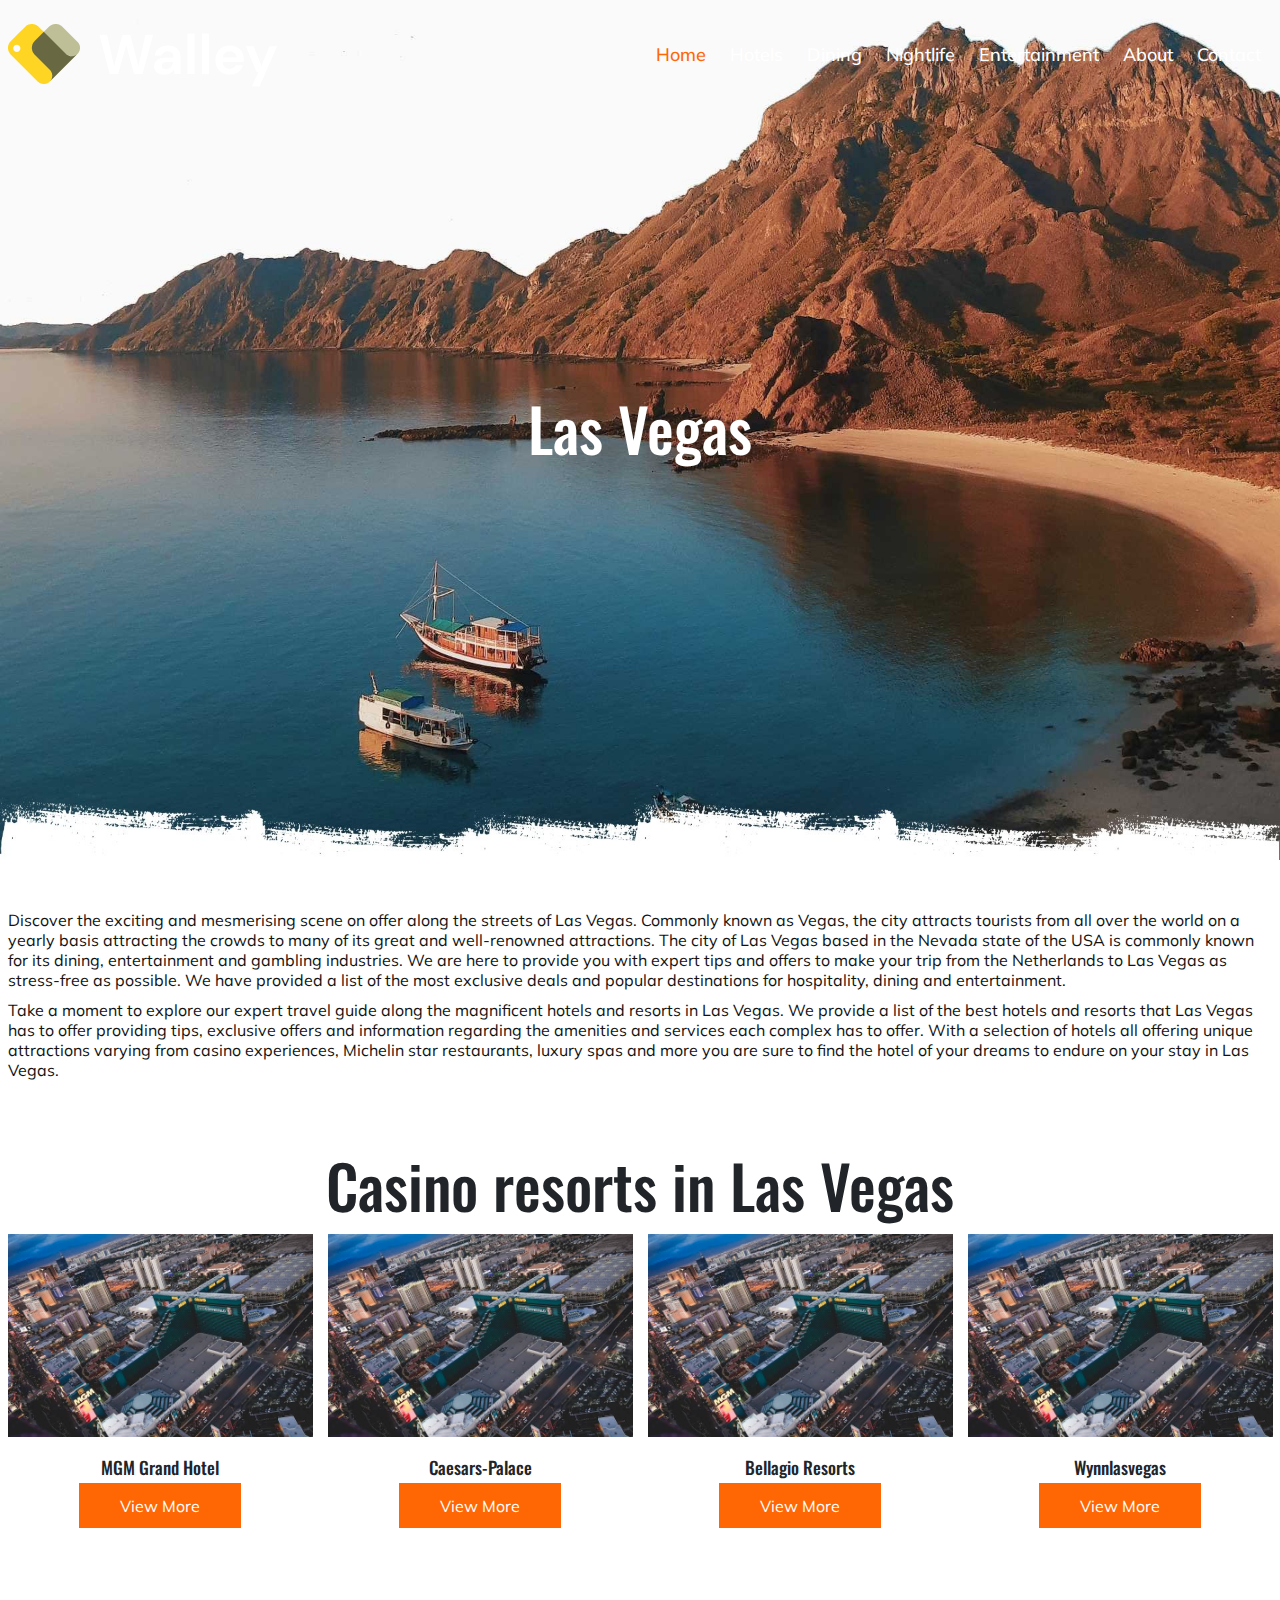
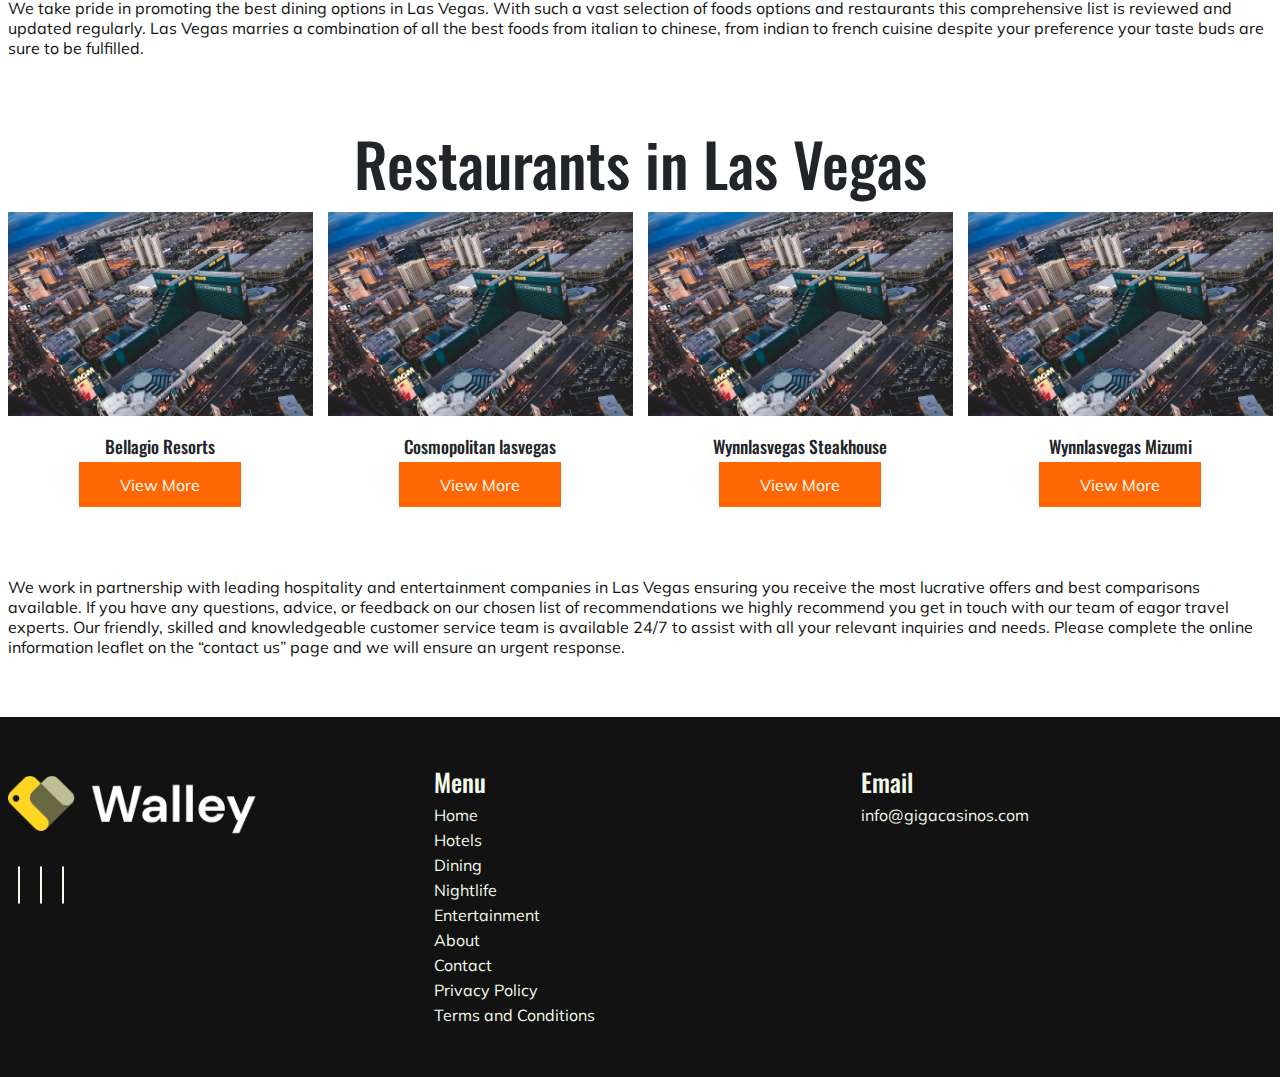
==== index.html @ 2fdbf2a5 "update" ====
<!doctype html>
<html lang="en">

<head>
  <meta charset="utf-8">
  <meta name="viewport" content="width=device-width, initial-scale=1">
  <link rel="stylesheet" href="https://cdnjs.cloudflare.com/ajax/libs/font-awesome/6.4.0/css/all.min.css"
    integrity="sha512-iecdLmaskl7CVkqkXNQ/ZH/XLlvWZOJyj7Yy7tcenmpD1ypASozpmT/E0iPtmFIB46ZmdtAc9eNBvH0H/ZpiBw=="
    crossorigin="anonymous" referrerpolicy="no-referrer" />
  <link
    href="https://fonts.googleapis.com/css2?family=Mulish:ital,wght@0,200..1000;1,200..1000&family=Oswald:wght@200..700&display=swap"
    rel="stylesheet">
  <link rel="stylesheet" href="css/bootstrap.css">
  <link rel="stylesheet" href="css/style.css">
  <link rel="stylesheet" href="css/responsive.css">
  <link rel="icon" href="images/favicon.png" type="image/x-icon">
  <title>Home</title>
</head>

<body>
  <!-- site-header start -->
  <header class="site-header">
    <div class="container">
      <div class="site-logo">
        <a href="index.html"><img src="images/header-logo.png" alt="site-logo"></a>
      </div>

      <nav class="site-nav">
        <ul>
          <li><a href="index.html" class=" menu active">Home</a></li>
          <li><a href="hotels.html">Hotels
            </a></li>
          <li><a href="dining.html">Dining </a></li>
          <li><a href="nightlife.html">Nightlife </a></li>
          <li><a href="entertainment.html">Entertainment </a></li>
          <li><a href="about.html">About</a></li>
          <li><a href="contact.html">Contact</a></li>
          <li class="closed-menu">
            <a href="#">×</a>
          </li>
        </ul>
      </nav>

      <div class="menu-toggle">
        <div class="bar-1"></div>
        <div class="bar-2"></div>
        <div class="bar-3"></div>
      </div>


    </div>
  </header>
  <!-- site header end -->

  <!-- site banner start -->
  <div class="homebanner banner">
    <div class="container">
      <div class="row">
        <div class="col-12">
          <div class="bannertitle">
            <h1>Las Vegas</h1>
          </div>
        </div>
      </div>
    </div>
  </div>
  <!-- site banner end -->

  <!-- site toptext start -->
  <div class="toptext">
    <div class="container">
      <div class="row">
        <div class="col-12">
          <div class="toptext-content">
            <p>Discover the exciting and mesmerising scene on offer along the streets of Las Vegas. Commonly known as
              Vegas, the city attracts tourists from all over the world on a yearly basis attracting the crowds to many
              of its great and well-renowned attractions. The city of Las Vegas based in the Nevada state of the USA is
              commonly known for its dining, entertainment and gambling industries. We are here to provide you with
              expert tips and offers to make your trip from the Netherlands to Las Vegas as stress-free as possible. We
              have provided a list of the most exclusive deals and popular destinations for hospitality, dining and
              entertainment. </p>
            <p>Take a moment to explore our expert travel guide along the magnificent hotels and resorts in Las Vegas.
              We provide a list of the best hotels and resorts that Las Vegas has to offer providing tips, exclusive
              offers and information regarding the amenities and services each complex has to offer. With a selection of
              hotels all offering unique attractions varying from casino experiences, Michelin star restaurants, luxury
              spas and more you are sure to find the hotel of your dreams to endure on your stay in Las Vegas.
            </p>
          </div>
        </div>
      </div>
    </div>
  </div>
  <!-- site toptext done -->

  <!-- site homecard start -->
  <div class="homecard">
    <div class="container">
      <h2 class="title text-center">Casino resorts in Las Vegas</h2>
      <div class="row">
        <div class="col-lg-3 col-md-6 col-sm-12">
          <div class="homecard-main">
            <div class="homecard-picture">
              <img src="images/homecard1.jpg" alt="homecard1" class="img-fluid">
            </div>
            <div class="homecard-content">
              <h3>MGM Grand Hotel</h3>
              <div class="primary-btn">
                <a href="https://mgmgrand.mgmresorts.com/en.html " target="_blank">View More</a>
              </div>
            </div>
          </div>
        </div>
        <div class="col-lg-3 col-md-6 col-sm-12">
          <div class="homecard-main">
            <div class="homecard-picture">
              <img src="images/homecard1.jpg" alt="homecard1" class="img-fluid">
            </div>
            <div class="homecard-content">
              <h3>Caesars-Palace</h3>
              <div class="primary-btn">
                <a href="https://www.caesars.com/caesars-palace " target="_blank">View More</a>
              </div>
            </div>
          </div>
        </div>
        <div class="col-lg-3 col-md-6 col-sm-12">
          <div class="homecard-main">
            <div class="homecard-picture">
              <img src="images/homecard1.jpg" alt="homecard1" class="img-fluid">
            </div>
            <div class="homecard-content">
              <h3>Bellagio Resorts</h3>
              <div class="primary-btn">
                <a href="https://bellagio.mgmresorts.com/en.html " target="_blank">View More</a>
              </div>
            </div>
          </div>
        </div>
        <div class="col-lg-3 col-md-6 col-sm-12">
          <div class="homecard-main">
            <div class="homecard-picture">
              <img src="images/homecard1.jpg" alt="homecard1" class="img-fluid">
            </div>
            <div class="homecard-content">
              <h3>Wynnlasvegas</h3>
              <div class="primary-btn">
                <a href="https://www.wynnlasvegas.com/ " target="_blank">View More</a>
              </div>
            </div>
          </div>
        </div>
      </div>
    </div>
  </div>
  <!-- site homecard done -->

  <!-- site toptext start -->
  <div class="toptext">
    <div class="container">
      <div class="row">
        <div class="col-12">
          <div class="toptext-content">
            <p>We take pride in promoting the best dining options in Las Vegas. With such a vast selection of foods
              options and restaurants this comprehensive list is reviewed and updated regularly. Las Vegas marries a
              combination of all the best foods from italian to chinese, from indian to french cuisine despite your
              preference your taste buds are sure to be fulfilled.
            </p>
          </div>
        </div>
      </div>
    </div>
  </div>
  <!-- site toptext done -->

  <!-- site homecard start -->
  <div class="homecard">
    <div class="container">
      <h2 class="title text-center">Restaurants in Las Vegas</h2>
      <div class="row">
        <div class="col-lg-3 col-md-6 col-sm-12">
          <div class="homecard-main">
            <div class="homecard-picture">
              <img src="images/homecard1.jpg" alt="homecard1" class="img-fluid">
            </div>
            <div class="homecard-content">
              <h3>Bellagio Resorts</h3>
              <div class="primary-btn">
                <a href="https://bellagio.mgmresorts.com/en/restaurants/le-cirque.html 
                " target="_blank">View More</a>
              </div>
            </div>
          </div>
        </div>
        <div class="col-lg-3 col-md-6 col-sm-12">
          <div class="homecard-main">
            <div class="homecard-picture">
              <img src="images/homecard1.jpg" alt="homecard1" class="img-fluid">
            </div>
            <div class="homecard-content">
              <h3>Cosmopolitan lasvegas</h3>
              <div class="primary-btn">
                <a href="https://www.cosmopolitanlasvegas.com/restaurants/e" target="_blank">View More</a>
              </div>
            </div>
          </div>
        </div>
        <div class="col-lg-3 col-md-6 col-sm-12">
          <div class="homecard-main">
            <div class="homecard-picture">
              <img src="images/homecard1.jpg" alt="homecard1" class="img-fluid">
            </div>
            <div class="homecard-content">
              <h3>Wynnlasvegas Steakhouse</h3>
              <div class="primary-btn">
                <a href="https://www.wynnlasvegas.com/dining/fine-dining/sw-steakhouse" target="_blank">View More</a>
              </div>
            </div>
          </div>
        </div>
        <div class="col-lg-3 col-md-6 col-sm-12">
          <div class="homecard-main">
            <div class="homecard-picture">
              <img src="images/homecard1.jpg" alt="homecard1" class="img-fluid">
            </div>
            <div class="homecard-content">
              <h3>Wynnlasvegas Mizumi</h3>
              <div class="primary-btn">
                <a href="https://www.wynnlasvegas.com/dining/fine-dining/mizumi " target="_blank">View More</a>
              </div>
            </div>
          </div>
        </div>
      </div>
    </div>
  </div>
  <!-- site homecard done -->

  <!-- site toptext start -->
  <div class="toptext">
    <div class="container">
      <div class="row">
        <div class="col-12">
          <div class="toptext-content">
            <p>We work in partnership with leading hospitality and entertainment companies in Las Vegas ensuring you
              receive the most lucrative offers and best comparisons available. If you have any questions, advice, or
              feedback on our chosen list of recommendations we highly recommend you get in touch with our team of eagor
              travel experts. Our friendly, skilled and knowledgeable customer service team is available 24/7 to assist
              with all your relevant inquiries and needs. Please complete the online information leaflet on the “contact
              us” page and we will ensure an urgent response.
            </p>
          </div>
        </div>
      </div>
    </div>
  </div>
  <!-- site toptext done -->

  <!-- site footer start -->
  <div class="footer">
    <div class="container">
      <div class="row">
        <div class="col-lg-4 col-md-4 col-sm-12">
          <div class="footer-logo">
            <a href="index.html"><img src="images/header-logo.png" alt="footerlogo" class="img-fluid"></a>
          </div>
          <div class="social-signals">
            <i class="fa-brands fa-facebook-f"></i>
            <i class="fa-brands fa-instagram"></i>
            <i class="fa-brands fa-twitter"></i>
          </div>
        </div>
        <div class="col-lg-4 col-md-4 col-sm-12">
          <div class="footer-links">
            <h3>Menu</h3>
            <ul>
              <li><a href="index.html">Home</a></li>
              <li><a href="hotels.html">Hotels
                </a></li>
              <li><a href="dining.html">Dining </a></li>
              <li><a href="nightlife.html">Nightlife </a></li>
              <li><a href="entertainment.html">Entertainment </a></li>
              <li><a href="about.html">About</a></li>
              <li><a href="contact.html">Contact</a></li>
              <li><a href="privacy-policy.html">Privacy Policy</a></li>
              <li><a href="terms-conditions.html">Terms and Conditions</a></li>
            </ul>
          </div>
        </div>
        <div class="col-lg-4 col-md-4 col-sm-12">
          <div class="footer-adresse">
            <h3>Email</h3>
            <div class="footer-mails">
              <div class="mails-names">
                <a href="mailto:info@gigacasinos.com">info@gigacasinos.com</a>
              </div>
            </div>
          </div>
        </div>
      </div>
    </div>
  </div>
  <!-- site footer end -->

  <script src="js/bootstrap.js"></script>
  <script src="js/jquery.js"></script>
  <script src="js/owl.carousel.js"></script>


  <script>
    $(document).ready(function () {
      $(".menu-toggle").click(function () {
        $("body").addClass("toggle");
      });
    });

    $(document).ready(function () {
      $(".closed-menu").click(function () {
        $("body").removeClass("toggle");
      });
    });
  </script>

  <script>
    $(document).ready(function () {
      $(window).scroll(function () {
        var header = $("header");
        header.toggleClass("sticky", $(window).scrollTop() > 0);
      });
    });
  </script>




</body>

</html>
---- css/style.css ----
/*global start*/
li {
  list-style: none;
}

a,
button {
  font-family: "Mulish", sans-serif;
}

.primary-btn {
  display: inline-block;
  background: #ff6704;
  padding: 9px 40px;
  border: 1px solid #ff6704;
}
.primary-btn a {
  color: #fff;
}
.primary-btn a:hover {
  color: #121212;
}
.primary-btn:hover {
  background: transparent;
}

.banner {
  height: 450px;
  background-position: center;
  background-repeat: no-repeat;
  background-size: cover;
}

.banner::after {
  content: "";
  position: absolute;
  inset: 0;
  background: rgba(0, 0, 0, 0.44);
  z-index: 0;
  height: 450px;
}

.bannertitle {
  z-index: 1;
  position: absolute;
  transform: translate(-50%, -50%);
  left: 50%;
  top: 50%;
}

p {
  font-size: 16px;
  font-weight: 400;
  line-height: normal;
  color: #121212;
  font-family: "Mulish", sans-serif;
}

h1 {
  font-size: 60px;
  font-weight: 500;
  color: #fff;
}

h2 {
  font-size: 60px;
  line-height: normal;
  font-weight: 500;
}

* {
  box-sizing: border-box;
}

body {
  margin: 0;
  padding: 0;
  overflow-x: hidden;
  font-size: 1.6rem;
  font-family: "Oswald", sans-serif;
}

ul {
  margin: 0;
  padding: 0;
  list-style-type: none;
}

img {
  width: 100%;
}

a {
  text-decoration: none;
  color: inherit;
}

a:focus {
  color: inherit;
}

html {
  font-size: 62.5%;
}

.container {
  max-width: 1280px;
  margin: 0 auto;
  width: 100%;
}

/*global end*/
/*header start*/
header.site-header {
  background: transparent;
  font-size: 18px;
  padding: 14px 0;
  font-weight: 700;
  text-transform: capitalize;
  color: #000000;
  position: absolute;
  top: 0;
  left: 0;
  right: 0;
  z-index: 999;
  width: 100%;
  transition: 0.3s;
}

header.site-header.sticky {
  background: #271910;
  animation: 500ms ease-in-out 0s normal none 1 running fadeInDown;
  padding: 10px 0;
  position: fixed;
}

.site-header .site-nav ul li a.active {
  color: #ff6704;
}

.site-logo img {
  width: 100%;
  max-width: 300px;
}

.site-nav a {
  padding: 8px 12px !important;
  display: inline-block;
  font-weight: 500;
  color: #fff;
}
.site-nav a:hover {
  color: #ff6704;
}

.site-header {
  padding: 10px 0;
}

.site-header .container {
  display: flex;
  justify-content: space-between;
  align-items: center;
}

.site-nav ul {
  display: flex;
  align-items: center;
}

.closed-menu {
  display: none;
}

.menu-toggle {
  display: none !important;
}

/*header end*/
/*banner-css-start*/
section.banner {
  position: relative;
  height: 450px;
  background-image: url(../images/homebanner.png);
  background-repeat: no-repeat;
  background-size: cover;
  background-position: center;
  object-fit: cover;
  margin-top: 50px;
}

/*banner-css-end*/
/*footer-css-start*/
.footer {
  background: #121212;
  padding: 50px 0;
}
.footer-logo img {
  max-width: 250px;
}
.footer-links h2 {
  color: #f2fbe9;
}
.footer-links h3 {
  color: #f2fbe9;
  font-size: 25px;
}
.footer-links li a {
  color: #f2fbe9;
}
.footer-links li a:hover {
  color: #f2fbe9;
}
.footer-adresse h2 {
  color: #f2fbe9;
}
.footer-adresse h3 {
  color: #f2fbe9;
  font-size: 25px;
}
.footer-adresse p {
  color: #f2fbe9;
}
.footer-mails a,
.footer-mails i {
  color: #f2fbe9;
}

.social-signals {
  padding: 25px 0;
}
.social-signals i {
  color: #f2fbe9;
  font-size: 24px;
  text-align: center;
  line-height: 40px;
  margin: 0 10px;
  border: 1px solid #f2fbe9;
  border-radius: 30px;
  height: 40px;
  width: 40px;
  transition: 0.3s linear;
}
.social-signals i:hover {
  transform: translateY(-10px);
  color: #f2fbe9;
}

/*footer-css-end*/
/*homebanner-css-start*/
.homebanner.banner {
  background-image: url(../images/homebanner.png);
  height: 860px;
  position: relative;
}
.homebanner.banner::after {
  content: none;
}

.homecard-content {
  text-align: center;
  margin: 20px 0;
}

.toptext-content {
  padding: 50px 0;
}

.toptext {
  position: relative;
}

/*homebanner-css-end*/


/*# sourceMappingURL=style.css.map */
---- css/responsive.css ----
li {
  list-style: none;
}

a,
button {
  font-family: "Mulish", sans-serif;
}

.primary-btn {
  display: inline-block;
  background: #ff6704;
  padding: 9px 40px;
  border: 1px solid #ff6704;
}
.primary-btn a {
  color: #fff;
}
.primary-btn a:hover {
  color: #121212;
}
.primary-btn:hover {
  background: transparent;
}

.banner {
  height: 450px;
  background-position: center;
  background-repeat: no-repeat;
  background-size: cover;
}

.banner::after {
  content: "";
  position: absolute;
  inset: 0;
  background: rgba(0, 0, 0, 0.44);
  z-index: 0;
  height: 450px;
}

.bannertitle {
  z-index: 1;
  position: absolute;
  transform: translate(-50%, -50%);
  left: 50%;
  top: 50%;
}

p {
  font-size: 16px;
  font-weight: 400;
  line-height: normal;
  color: #121212;
  font-family: "Mulish", sans-serif;
}

h1 {
  font-size: 60px;
  font-weight: 500;
  color: #fff;
}

h2 {
  font-size: 60px;
  line-height: normal;
  font-weight: 500;
}

/*media queries start*/
@media screen and (max-width: 1199px) {
  .container {
    padding: 0 20px;
  }
  .site-logo img {
    max-width: 180px;
  }
  .site-nav a {
    display: inline-block;
  }
  .site-nav li {
    font-size: 16px;
  }
}
@media screen and (max-width: 1024px) {
  .site-nav a {
    display: inline-block;
    padding: 8px 9px;
  }
  .site-nav li {
    font-size: 15px;
  }
}
@media screen and (max-width: 991px) {
  /*header start*/
  .site-nav {
    position: fixed;
    top: 0;
    left: 0;
    right: 0;
    bottom: 0;
    width: 300px;
    background: #271910;
    transition: 0.4s cubic-bezier(0, 0, 0.13, 0.61);
    transform: translateX(-100%);
  }
  .site-nav ul {
    display: block;
    padding: 75px 60px 0;
    display: inline-block !important;
  }
  .menu-toggle {
    display: block !important;
    cursor: pointer;
  }
  .closed-menu {
    font-size: 40px;
    color: #fff;
    position: absolute;
    top: -5px;
    right: 15px;
    display: inline-block;
  }
  .closed-menu a:hover {
    color: #fff;
  }
  .closed-menu {
    display: block;
  }
  .toggle .site-nav {
    transform: translateX(0);
  }
  .closed-menu {
    display: block;
  }
  .site-header {
    padding: 20px 0;
    background-color: transparent;
    position: fixed;
    top: 0;
    left: 0;
    right: 0;
    width: 100%;
    z-index: 9999999;
    transition: all 0.5s linear;
  }
  .site-header .container {
    display: flex;
    flex-wrap: wrap;
    justify-content: space-between;
    align-items: center;
  }
  .site-logo img {
    max-width: 20rem;
  }
  .site-nav ul {
    display: flex !important;
    flex-direction: column;
    align-items: baseline;
  }
  .site-nav li a {
    font-size: 17px;
    display: inline-block;
    padding: 0.8rem 2rem;
    text-transform: capitalize;
    color: #fff;
    position: relative;
    white-space: nowrap;
  }
  .site-nav li a:hover::after {
    width: 100%;
    transition: all 0.3s linear;
  }
  .site-nav .closed-menu a {
    font-size: 45px;
  }
  .menu-toggle .bar-1,
  .bar-2,
  .bar-3 {
    width: 2.5rem;
    height: 2px;
    background-color: #fff;
    margin: 0.6rem 0;
    transition: all 0.3s linear;
    display: block;
  }
  ul.dropdown-content {
    position: absolute;
    width: 250px;
    background: transparent;
    top: 100%;
    left: 0;
    background: #fff;
    display: none;
  }
  .dropdown:hover .dropdown-content {
    display: block;
  }
  .bar-2 {
    width: 30px;
  }
  .bd-header-top__meta span {
    display: block;
    color: #fff;
    font-size: 16px;
    line-height: 32px;
    font-weight: 400;
  }
  .bd-header-top__meta a {
    display: block;
    color: #fff;
    font-size: 16px;
    line-height: 32px;
    font-weight: 600;
    opacity: 0.7;
  }
  nav.site-nav {
    max-width: unset;
    margin: unset;
  }
}
@media screen and (max-width: 575px) {
  .site-nav {
    width: 100%;
  }
}


/*# sourceMappingURL=responsive.css.map */
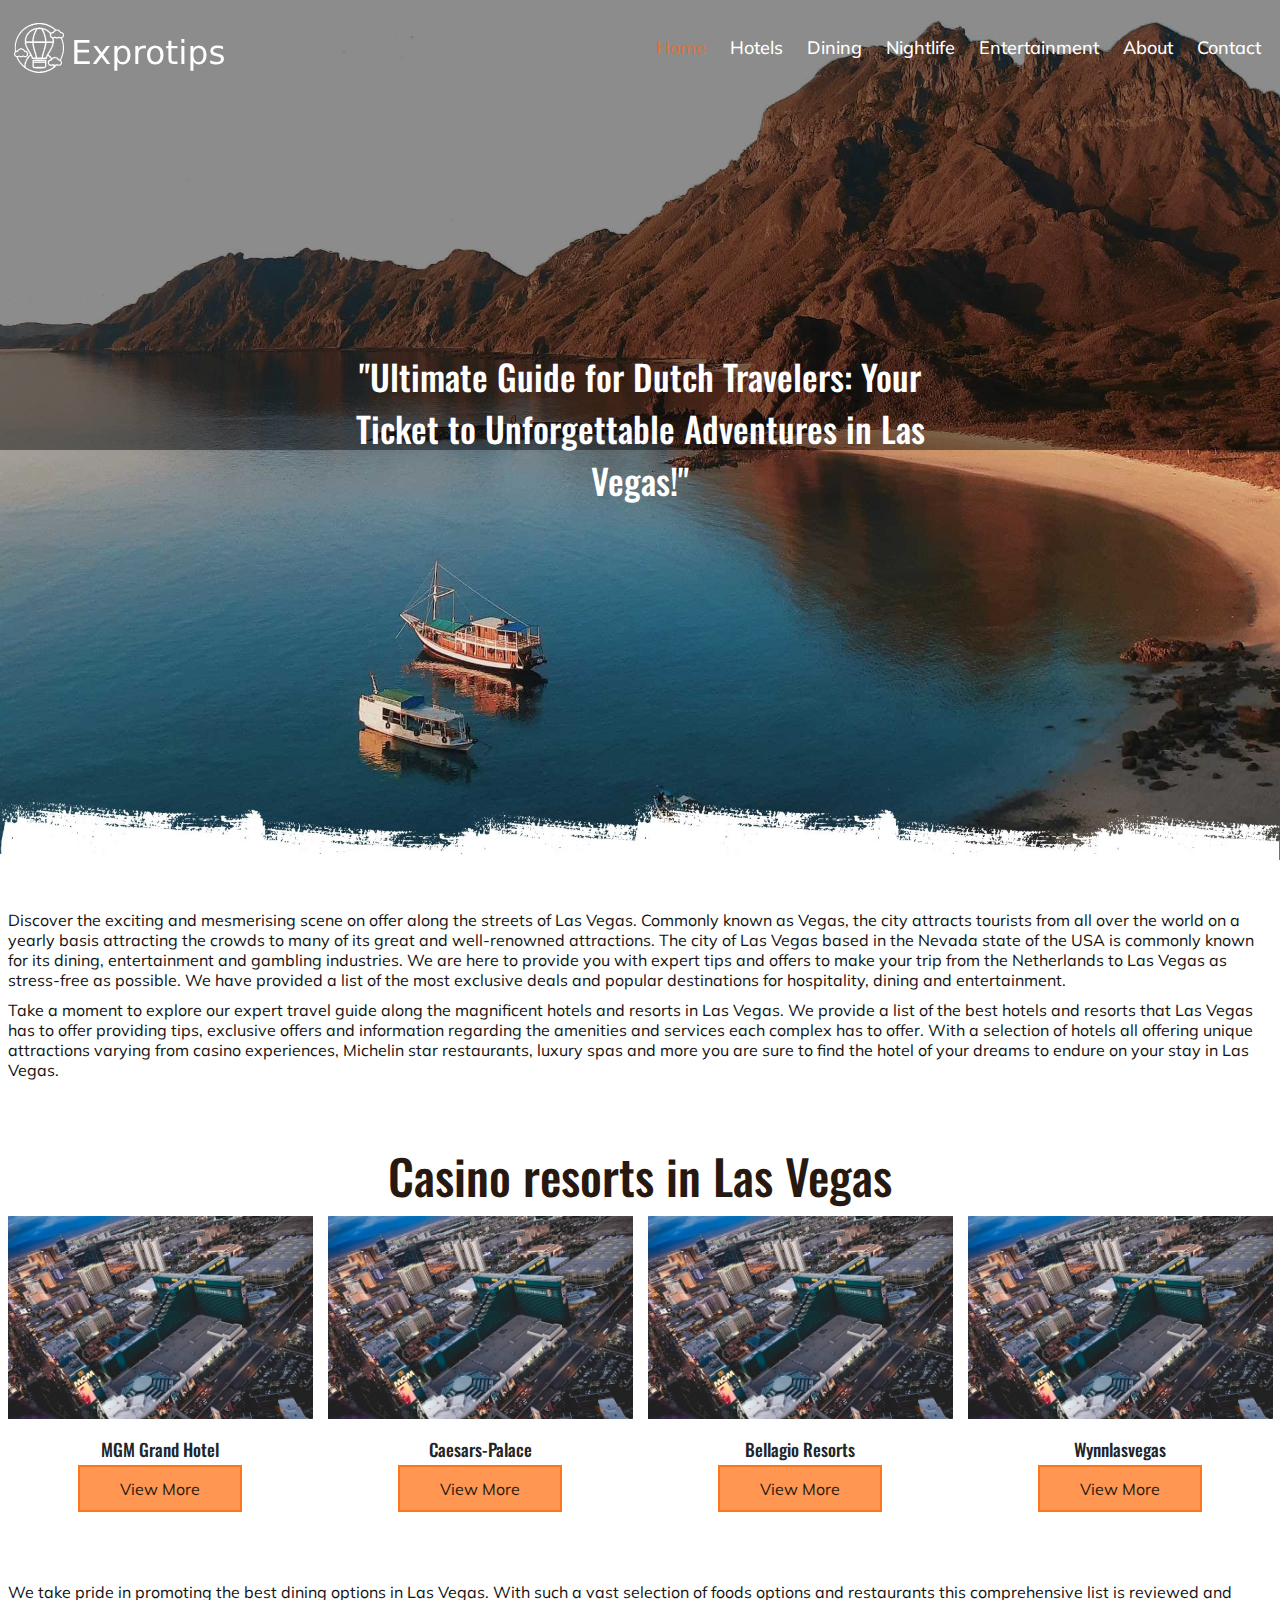
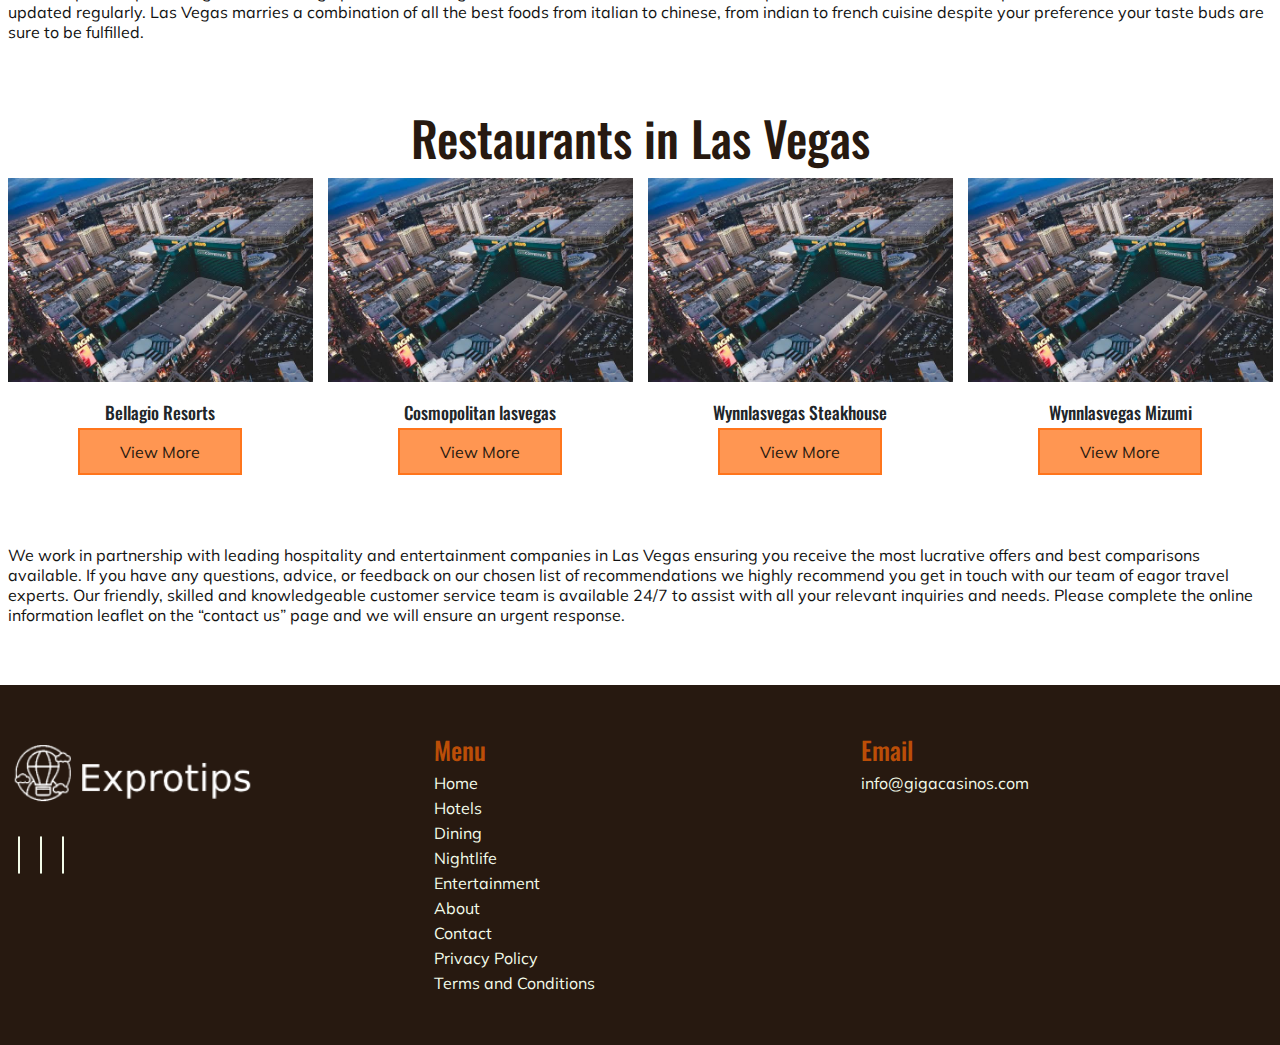
==== commit dd892f27: "update" ====
--- a/index.html
+++ b/index.html
@@ -22,7 +22,8 @@
   <header class="site-header">
     <div class="container">
       <div class="site-logo">
-        <a href="index.html"><img src="images/header-logo.png" alt="site-logo"></a>
+        <a href="index.html"><img src="images/header-logo.png" alt="site-logo" class="mainlogo"></a>
+        <!-- <a href="index.html"><img src="images/stickylogo-header.png" alt="site-logo" class="stickylogo"></a> -->
       </div>
 
       <nav class="site-nav">
@@ -58,7 +59,8 @@
       <div class="row">
         <div class="col-12">
           <div class="bannertitle">
-            <h1>Las Vegas</h1>
+            <h1>
+              "Ultimate Guide for Dutch Travelers: Your Ticket to Unforgettable Adventures in Las Vegas!"</h1>
           </div>
         </div>
       </div>
--- a/css/style.css
+++ b/css/style.css
@@ -10,18 +10,16 @@
 
 .primary-btn {
   display: inline-block;
-  background: #ff6704;
+  background: rgba(255, 103, 4, 0.6901960784);
   padding: 9px 40px;
-  border: 1px solid #ff6704;
+  border: 2px solid rgba(255, 103, 4, 0.6901960784);
 }
 .primary-btn a {
-  color: #fff;
-}
-.primary-btn a:hover {
-  color: #121212;
+  color: #271910;
 }
 .primary-btn:hover {
   background: transparent;
+  color: #271910;
 }
 
 .banner {
@@ -57,15 +55,25 @@
 }
 
 h1 {
-  font-size: 60px;
+  font-size: 35px;
+  line-height: normal;
   font-weight: 500;
   color: #fff;
+  text-align: center;
 }
 
 h2 {
-  font-size: 60px;
+  font-size: 48px;
   line-height: normal;
   font-weight: 500;
+  color: #271910;
+}
+
+h4 {
+  font-size: 28px;
+  line-height: normal;
+  font-weight: 500;
+  color: #271910;
 }
 
 * {
@@ -135,7 +143,7 @@
 }
 
 .site-header .site-nav ul li a.active {
-  color: #ff6704;
+  color: rgba(255, 103, 4, 0.6901960784);
 }
 
 .site-logo img {
@@ -150,7 +158,7 @@
   color: #fff;
 }
 .site-nav a:hover {
-  color: #ff6704;
+  color: rgba(255, 103, 4, 0.6901960784);
 }
 
 .site-header {
@@ -192,30 +200,30 @@
 /*banner-css-end*/
 /*footer-css-start*/
 .footer {
-  background: #121212;
+  background: #271910;
   padding: 50px 0;
 }
 .footer-logo img {
   max-width: 250px;
 }
 .footer-links h2 {
-  color: #f2fbe9;
+  color: rgba(255, 103, 4, 0.6901960784);
 }
 .footer-links h3 {
-  color: #f2fbe9;
+  color: rgba(255, 103, 4, 0.6901960784);
   font-size: 25px;
 }
 .footer-links li a {
   color: #f2fbe9;
 }
 .footer-links li a:hover {
-  color: #f2fbe9;
+  color: rgba(255, 103, 4, 0.6901960784);
 }
 .footer-adresse h2 {
-  color: #f2fbe9;
+  color: rgba(255, 103, 4, 0.6901960784);
 }
 .footer-adresse h3 {
-  color: #f2fbe9;
+  color: rgba(255, 103, 4, 0.6901960784);
   font-size: 25px;
 }
 .footer-adresse p {
@@ -228,6 +236,7 @@
 
 .social-signals {
   padding: 25px 0;
+  cursor: pointer;
 }
 .social-signals i {
   color: #f2fbe9;
@@ -243,19 +252,74 @@
 }
 .social-signals i:hover {
   transform: translateY(-10px);
-  color: #f2fbe9;
+  color: rgba(255, 103, 4, 0.6901960784);
 }
 
 /*footer-css-end*/
+/*privacy-policy start*/
+.privacy__section.banner {
+  background-image: url(../images/privacybanner.jpg);
+  text-align: center;
+  position: relative;
+  background-position: top;
+}
+
+.privacy-policy {
+  padding: 40px 0;
+}
+.privacy-policy .content-wrap h4 {
+  color: rgba(255, 103, 4, 0.6901960784);
+  margin-bottom: 0;
+  font-weight: 400;
+}
+.privacy-policy .content-wrap p {
+  color: #271910;
+  font-size: 15px;
+}
+.privacy-policy .content-wrap li {
+  font-size: 15px;
+  font-weight: 400;
+  line-height: normal;
+  color: #271910;
+}
+
+/*privacy-policy end*/
+/*terms-conditon start*/
+.terms__section.banner {
+  background-image: url(../images/termsbanner.jpg);
+  text-align: center;
+  position: relative;
+  background-position: top;
+}
+
+.terms {
+  padding: 40px 0;
+}
+.terms .content-wrap h4 {
+  color: rgba(255, 103, 4, 0.6901960784);
+  margin-bottom: 0;
+  font-weight: 400;
+}
+.terms .content-wrap p {
+  color: #271910;
+  font-size: 15px;
+}
+.terms .content-wrap li {
+  font-size: 15px;
+  font-weight: 400;
+  line-height: normal;
+  color: #271910;
+}
+
+/*terms-conditon-end/
+
+
 /*homebanner-css-start*/
 .homebanner.banner {
   background-image: url(../images/homebanner.png);
   height: 860px;
   position: relative;
 }
-.homebanner.banner::after {
-  content: none;
-}
 
 .homecard-content {
   text-align: center;
--- a/css/responsive.css
+++ b/css/responsive.css
@@ -9,18 +9,16 @@
 
 .primary-btn {
   display: inline-block;
-  background: #ff6704;
+  background: rgba(255, 103, 4, 0.6901960784);
   padding: 9px 40px;
-  border: 1px solid #ff6704;
+  border: 2px solid rgba(255, 103, 4, 0.6901960784);
 }
 .primary-btn a {
-  color: #fff;
-}
-.primary-btn a:hover {
-  color: #121212;
+  color: #271910;
 }
 .primary-btn:hover {
   background: transparent;
+  color: #271910;
 }
 
 .banner {
@@ -56,15 +54,25 @@
 }
 
 h1 {
-  font-size: 60px;
+  font-size: 35px;
+  line-height: normal;
   font-weight: 500;
   color: #fff;
+  text-align: center;
 }
 
 h2 {
-  font-size: 60px;
+  font-size: 48px;
   line-height: normal;
   font-weight: 500;
+  color: #271910;
+}
+
+h4 {
+  font-size: 28px;
+  line-height: normal;
+  font-weight: 500;
+  color: #271910;
 }
 
 /*media queries start*/
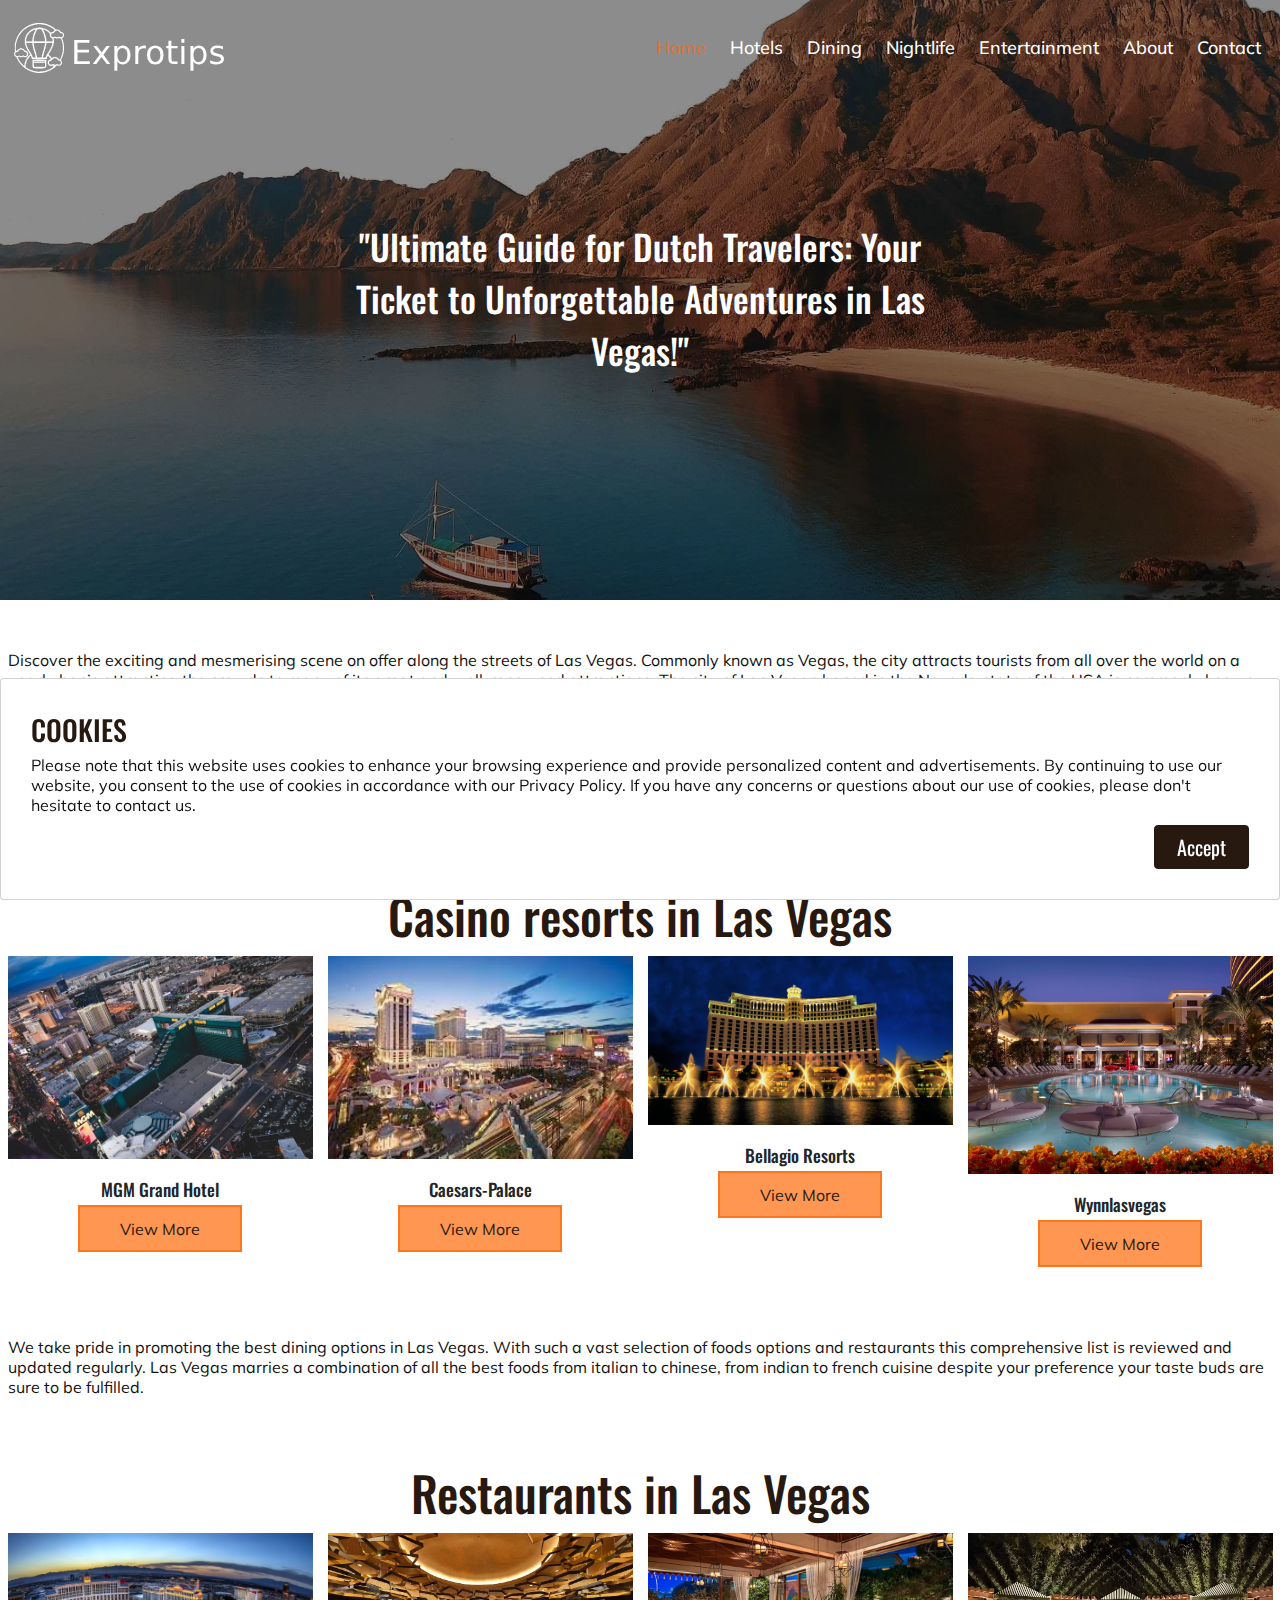
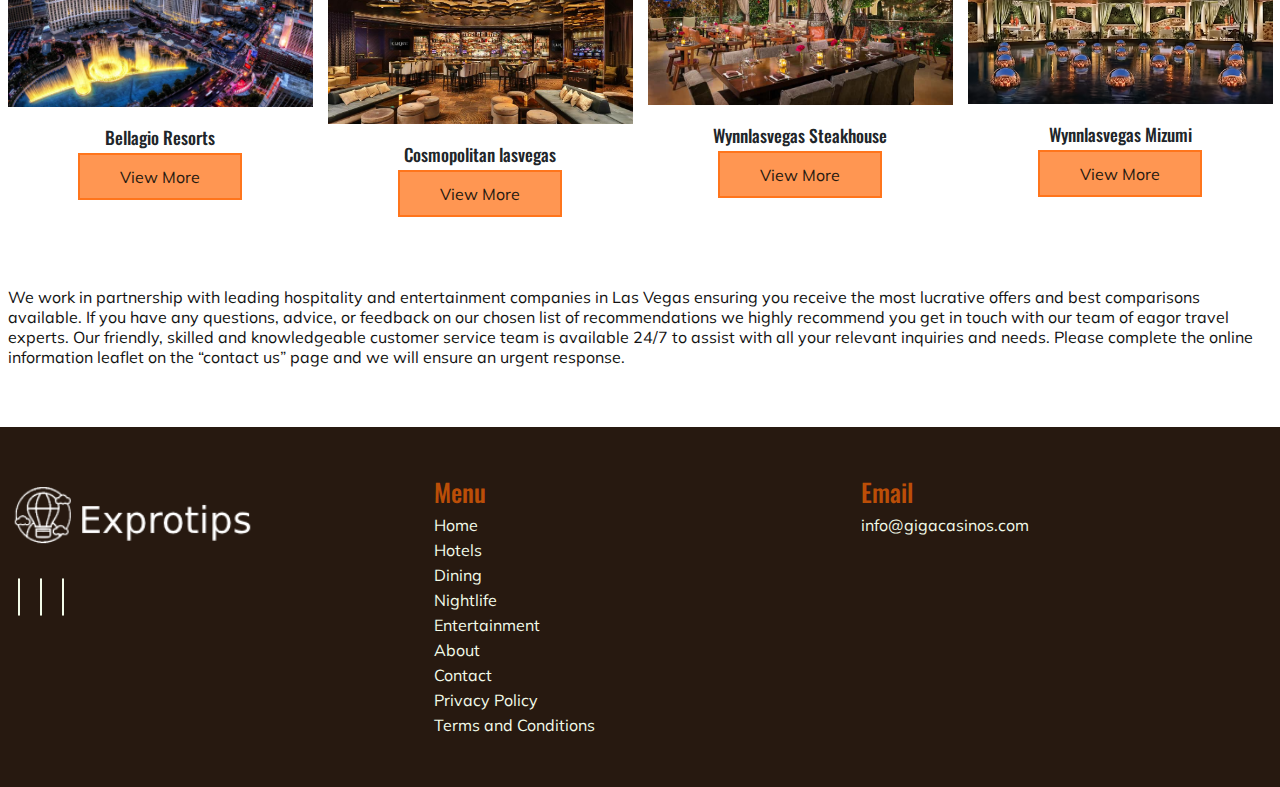
==== commit 51a430cf: "update" ====
--- a/index.html
+++ b/index.html
@@ -115,7 +115,7 @@
         <div class="col-lg-3 col-md-6 col-sm-12">
           <div class="homecard-main">
             <div class="homecard-picture">
-              <img src="images/homecard1.jpg" alt="homecard1" class="img-fluid">
+              <img src="images/homecard2.jpg" alt="homecard2" class="img-fluid">
             </div>
             <div class="homecard-content">
               <h3>Caesars-Palace</h3>
@@ -128,7 +128,7 @@
         <div class="col-lg-3 col-md-6 col-sm-12">
           <div class="homecard-main">
             <div class="homecard-picture">
-              <img src="images/homecard1.jpg" alt="homecard1" class="img-fluid">
+              <img src="images/homecard3.tif" alt="homecard3" class="img-fluid">
             </div>
             <div class="homecard-content">
               <h3>Bellagio Resorts</h3>
@@ -141,7 +141,7 @@
         <div class="col-lg-3 col-md-6 col-sm-12">
           <div class="homecard-main">
             <div class="homecard-picture">
-              <img src="images/homecard1.jpg" alt="homecard1" class="img-fluid">
+              <img src="images/homecard4.jpg" alt="homecard4" class="img-fluid">
             </div>
             <div class="homecard-content">
               <h3>Wynnlasvegas</h3>
@@ -182,7 +182,7 @@
         <div class="col-lg-3 col-md-6 col-sm-12">
           <div class="homecard-main">
             <div class="homecard-picture">
-              <img src="images/homecard1.jpg" alt="homecard1" class="img-fluid">
+              <img src="images/homecard5.webp" alt="homecard5" class="img-fluid">
             </div>
             <div class="homecard-content">
               <h3>Bellagio Resorts</h3>
@@ -196,7 +196,7 @@
         <div class="col-lg-3 col-md-6 col-sm-12">
           <div class="homecard-main">
             <div class="homecard-picture">
-              <img src="images/homecard1.jpg" alt="homecard1" class="img-fluid">
+              <img src="images/homecard6.jpg" alt="homecard6" class="img-fluid">
             </div>
             <div class="homecard-content">
               <h3>Cosmopolitan lasvegas</h3>
@@ -209,7 +209,7 @@
         <div class="col-lg-3 col-md-6 col-sm-12">
           <div class="homecard-main">
             <div class="homecard-picture">
-              <img src="images/homecard1.jpg" alt="homecard1" class="img-fluid">
+              <img src="images/homecard7.jpg" alt="homecard7" class="img-fluid">
             </div>
             <div class="homecard-content">
               <h3>Wynnlasvegas Steakhouse</h3>
@@ -222,7 +222,7 @@
         <div class="col-lg-3 col-md-6 col-sm-12">
           <div class="homecard-main">
             <div class="homecard-picture">
-              <img src="images/homecard1.jpg" alt="homecard1" class="img-fluid">
+              <img src="images/homecard8.avif" alt="homecard8" class="img-fluid">
             </div>
             <div class="homecard-content">
               <h3>Wynnlasvegas Mizumi</h3>
@@ -303,6 +303,23 @@
   </div>
   <!-- site footer end -->
 
+  <!--cookies start -->
+  <div class="card cookie-alert">
+    <div class="card-body p-5">
+      <h4>COOKIES</h4>
+      <p>Please note that this website uses cookies to enhance your browsing experience and provide personalized content
+        and advertisements. By continuing to use our website, you consent to the use of cookies in accordance with our
+        Privacy Policy. If you have
+        any concerns or questions about our use of cookies, please don't hesitate to contact us.
+      </p>
+      <div class="btn-toolbar justify-content-end">
+
+        <a href="#" class="btn btn-primary accept-cookies">Accept</a>
+      </div>
+    </div>
+  </div>
+  <!--cookies end -->
+
   <script src="js/bootstrap.js"></script>
   <script src="js/jquery.js"></script>
   <script src="js/owl.carousel.js"></script>
@@ -331,6 +348,49 @@
     });
   </script>
 
+  <script>
+    (function () {
+      "use strict";
+
+      var cookieAlert = document.querySelector(".cookie-alert");
+      var acceptCookies = document.querySelector(".accept-cookies");
+
+      cookieAlert.offsetHeight; // Force browser to trigger reflow (https://stackoverflow.com/a/39451131)
+
+      if (!getCookie("acceptCookies")) {
+        cookieAlert.classList.add("show");
+      }
+
+      acceptCookies.addEventListener("click", function () {
+        setCookie("acceptCookies", true, 60);
+        cookieAlert.classList.remove("show");
+      });
+    })();
+
+    // Cookie functions stolen from w3schools
+    function setCookie(cname, cvalue, exdays) {
+      var d = new Date();
+      d.setTime(d.getTime() + (exdays * 24 * 60 * 60 * 1000));
+      var expires = "expires=" + d.toUTCString();
+      document.cookie = cname + "=" + cvalue + ";" + expires + ";path=/";
+    }
+
+    function getCookie(cname) {
+      var name = cname + "=";
+      var decodedCookie = decodeURIComponent(document.cookie);
+      var ca = decodedCookie.split(';');
+      for (var i = 0; i < ca.length; i++) {
+        var c = ca[i];
+        while (c.charAt(0) === ' ') {
+          c = c.substring(1);
+        }
+        if (c.indexOf(name) === 0) {
+          return c.substring(name.length, c.length);
+        }
+      }
+      return "";
+    }
+  </script>
 
 
 
--- a/css/style.css
+++ b/css/style.css
@@ -45,6 +45,11 @@
   left: 50%;
   top: 50%;
 }
+@media screen and (max-width: 1024px) {
+  .bannertitle {
+    width: 100%;
+  }
+}
 
 p {
   font-size: 16px;
@@ -60,6 +65,11 @@
   font-weight: 500;
   color: #fff;
   text-align: center;
+}
+@media screen and (max-width: 1024px) {
+  h1 {
+    font-size: 24px;
+  }
 }
 
 h2 {
@@ -281,6 +291,7 @@
   font-weight: 400;
   line-height: normal;
   color: #271910;
+  font-family: "Mulish";
 }
 
 /*privacy-policy end*/
@@ -309,16 +320,110 @@
   font-weight: 400;
   line-height: normal;
   color: #271910;
+  font-family: "Mulish";
 }
 
 /*terms-conditon-end/
 
-
+/*contact-css-start*/
+.contactbanner.banner {
+  background-image: url(../images/contactbanner.avif);
+}
+
+.form-main .about_us_content {
+  margin: 0 0 30px 0;
+}
+.form-main .about_us_content h2 {
+  margin: 30px 0 !important;
+}
+
+.form-main .form-group {
+  margin-bottom: 2rem;
+}
+
+.form-main .input-control {
+  display: block;
+  width: 100%;
+  height: 4rem;
+  border: 1px solid #121212;
+  padding: 2rem 2rem;
+  background: transparent;
+  color: #271910;
+}
+
+.form-main .input-control:focus-visible {
+  outline: none;
+}
+
+.form-main textarea.input-control {
+  resize: none;
+  height: auto;
+}
+
+.form-main .form-group .submit-btn {
+  background: #271910;
+  border: 1px solid #271910;
+  transition: all 0.2s linear;
+  display: inline-block;
+  padding: 0.8rem 4rem;
+  color: #fff;
+  text-transform: capitalize;
+}
+.form-main .form-group .submit-btn:hover {
+  background-color: transparent;
+  color: #271910;
+}
+
+.form-main .form-group label {
+  display: inline-block;
+  padding-bottom: 5px;
+  color: #121212;
+  transition: all 0.2s linear;
+  text-transform: capitalize;
+  font-size: 18px;
+}
+
+/*contact-css-end*/
+/*cookie start*/
+.cookie-alert {
+  position: fixed;
+  bottom: 0;
+  right: 0;
+  width: 100%;
+  margin: 0 !important;
+  z-index: 999;
+  opacity: 0;
+  transform: translateY(100%);
+  transition: all 500ms ease-out;
+  left: 0;
+}
+
+.cookie-alert.show {
+  opacity: 1;
+  transform: translateY(0%);
+  transition-delay: 1000ms;
+}
+
+a.btn.btn-primary.accept-cookies {
+  background: #271910;
+  padding: 6px 22px;
+  font-size: 20px;
+  border: 1px solid #271910;
+}
+a.btn.btn-primary.accept-cookies:hover {
+  background: transparent;
+  color: #271910;
+}
+
+/*cookie end*/
 /*homebanner-css-start*/
 .homebanner.banner {
   background-image: url(../images/homebanner.png);
-  height: 860px;
-  position: relative;
+  height: 600px;
+  position: relative;
+}
+.homebanner.banner::after {
+  height: 600px;
 }
 
 .homecard-content {
@@ -335,6 +440,72 @@
 }
 
 /*homebanner-css-end*/
+/*About-css-start*/
+.aboutbanner.banner {
+  background-image: url(../images/aboutbanner.jpg);
+  position: relative;
+}
+
+.item {
+  background: rgba(255, 103, 4, 0.6901960784);
+  padding: 40px 20px;
+  transition: 0.5s;
+  position: relative;
+  aspect-ratio: 1/0.5;
+  z-index: 1;
+  margin-bottom: 30px;
+  line-height: 1;
+  text-align: center;
+  height: auto;
+  width: 100%;
+}
+.item img {
+  max-width: 64px;
+  transition: 0.3s;
+}
+.item h5 {
+  font-size: 24px;
+  color: #271910;
+  margin: 10px 0;
+}
+.item p {
+  margin: 0 auto;
+  color: #271910;
+  max-width: 65%;
+}
+
+.item span {
+  font-size: 45px;
+  color: rgba(255, 103, 4, 0.6901960784);
+  line-height: 1;
+  margin-bottom: 10px;
+  display: inline-block;
+  -webkit-transition: 0.5s;
+  transition: 0.5s;
+}
+
+.item:hover span {
+  color: #271910;
+}
+
+.item .shape {
+  position: absolute;
+  opacity: 0.03;
+  z-index: -1;
+  bottom: 15px;
+  left: 120px;
+}
+
+.item .shape span {
+  font-size: 140px;
+  color: #271910;
+}
+
+.item:hover img {
+  transform: rotateY(180deg);
+}
+
+/*About-css-end*/
 
 
 /*# sourceMappingURL=style.css.map */
--- a/css/responsive.css
+++ b/css/responsive.css
@@ -44,6 +44,11 @@
   left: 50%;
   top: 50%;
 }
+@media screen and (max-width: 1024px) {
+  .bannertitle {
+    width: 100%;
+  }
+}
 
 p {
   font-size: 16px;
@@ -59,6 +64,11 @@
   font-weight: 500;
   color: #fff;
   text-align: center;
+}
+@media screen and (max-width: 1024px) {
+  h1 {
+    font-size: 24px;
+  }
 }
 
 h2 {
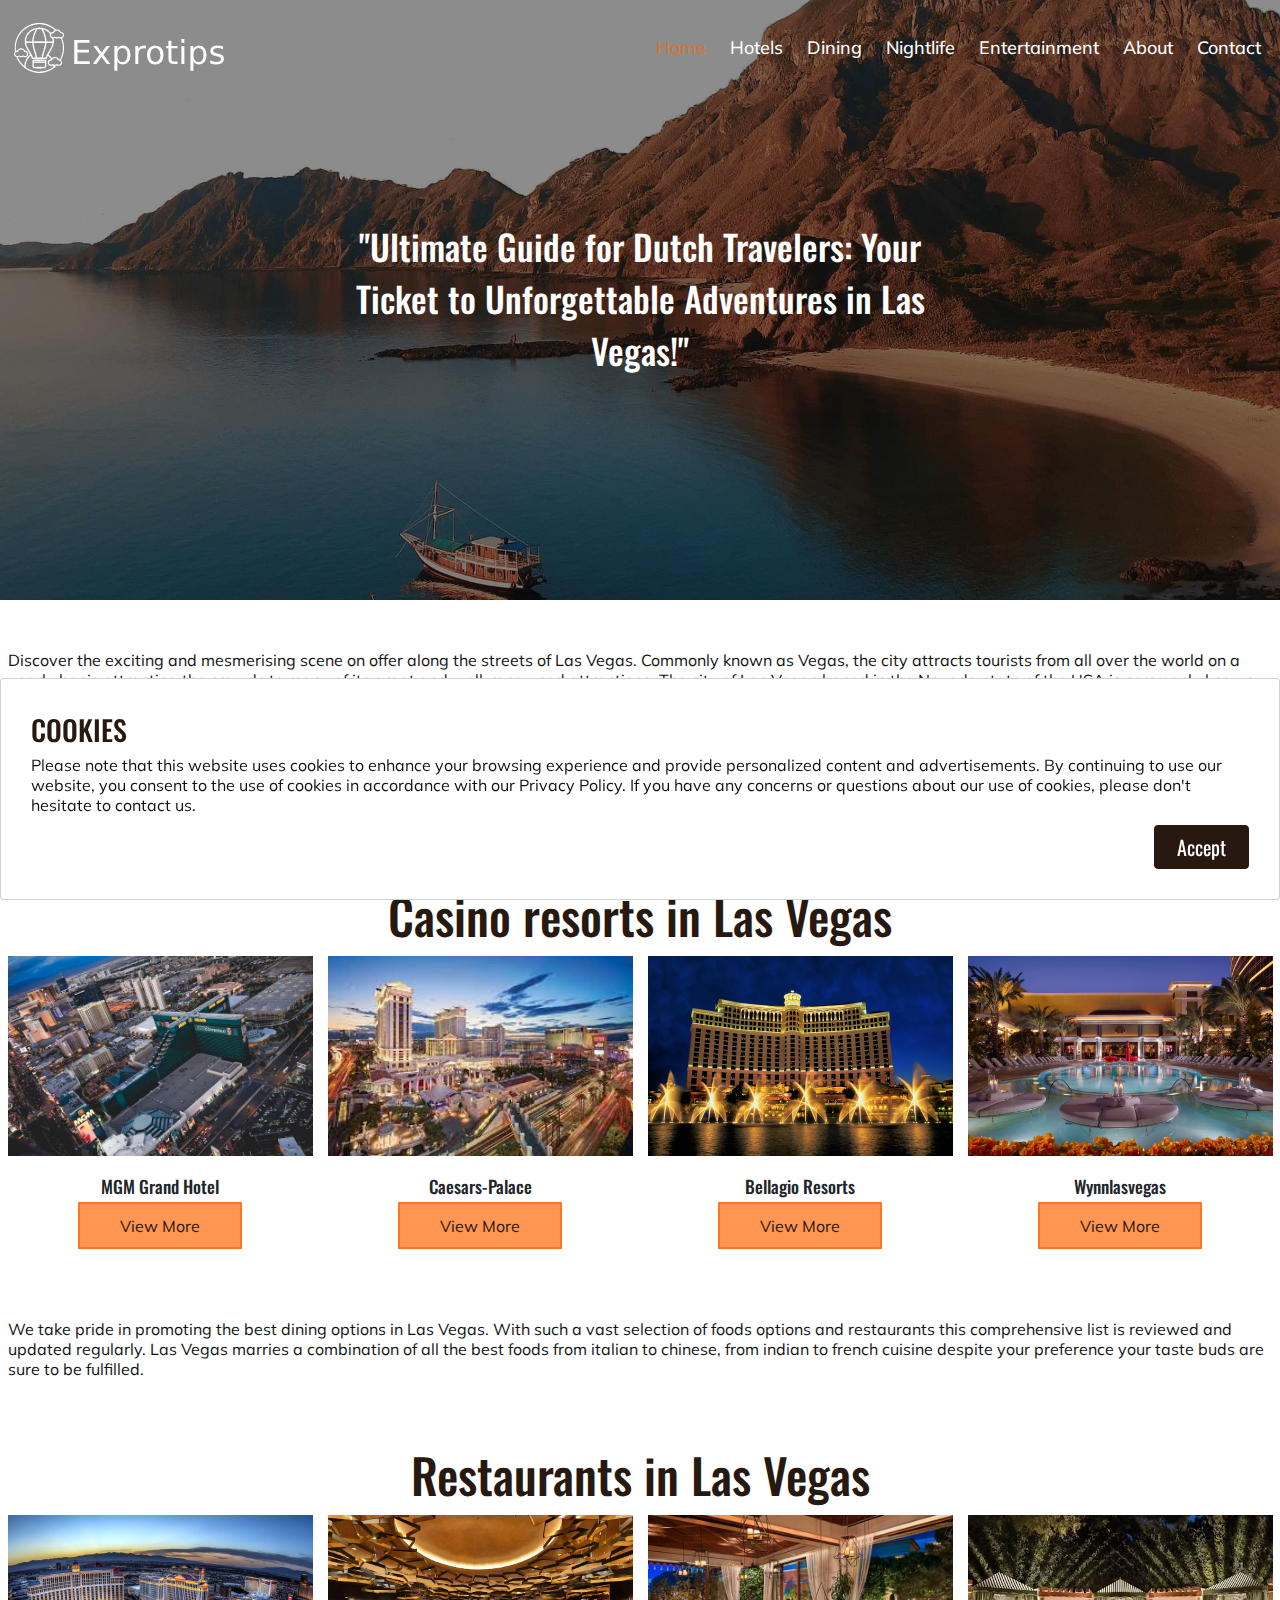
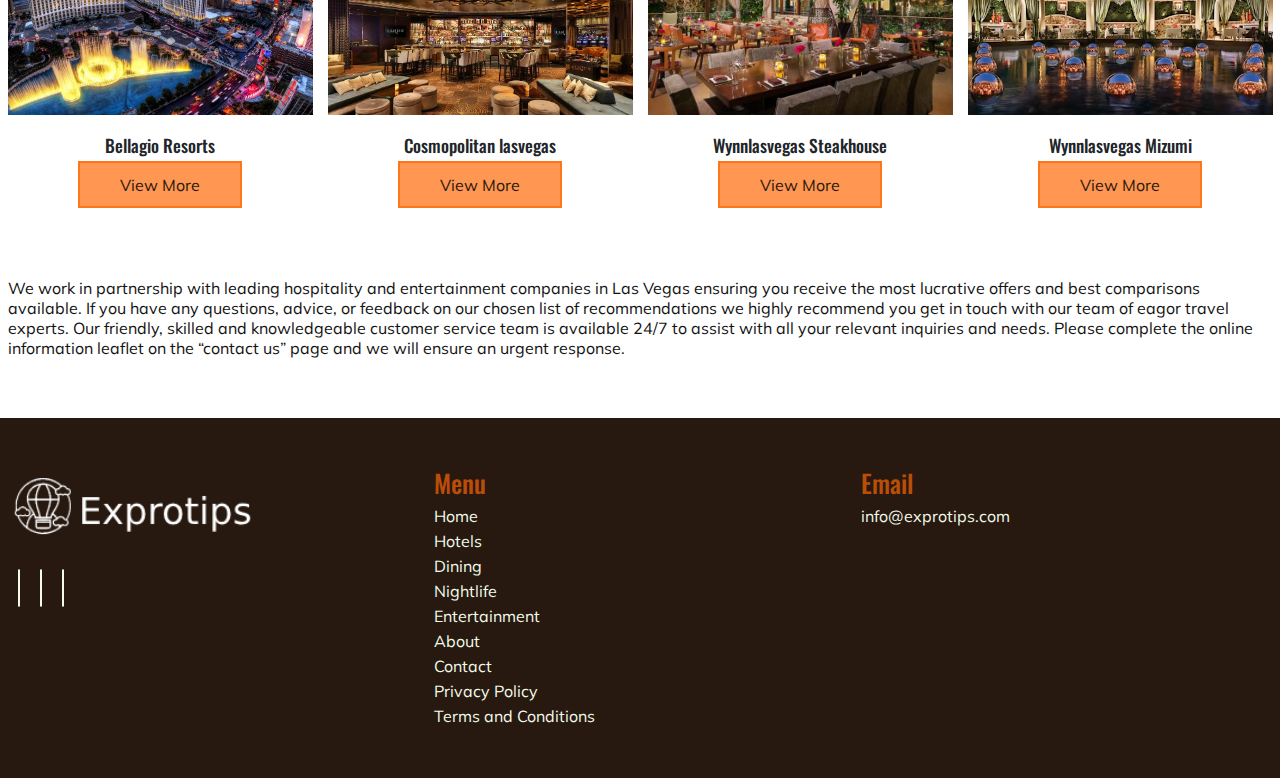
==== commit 7333a4c0: "update" ====
--- a/index.html
+++ b/index.html
@@ -293,7 +293,7 @@
             <h3>Email</h3>
             <div class="footer-mails">
               <div class="mails-names">
-                <a href="mailto:info@gigacasinos.com">info@gigacasinos.com</a>
+                <a href="mailto:info@exprotips.com ">info@exprotips.com </a>
               </div>
             </div>
           </div>
--- a/css/style.css
+++ b/css/style.css
@@ -439,6 +439,11 @@
   position: relative;
 }
 
+.homecard-picture img {
+  height: 200px;
+  object-fit: cover;
+}
+
 /*homebanner-css-end*/
 /*About-css-start*/
 .aboutbanner.banner {
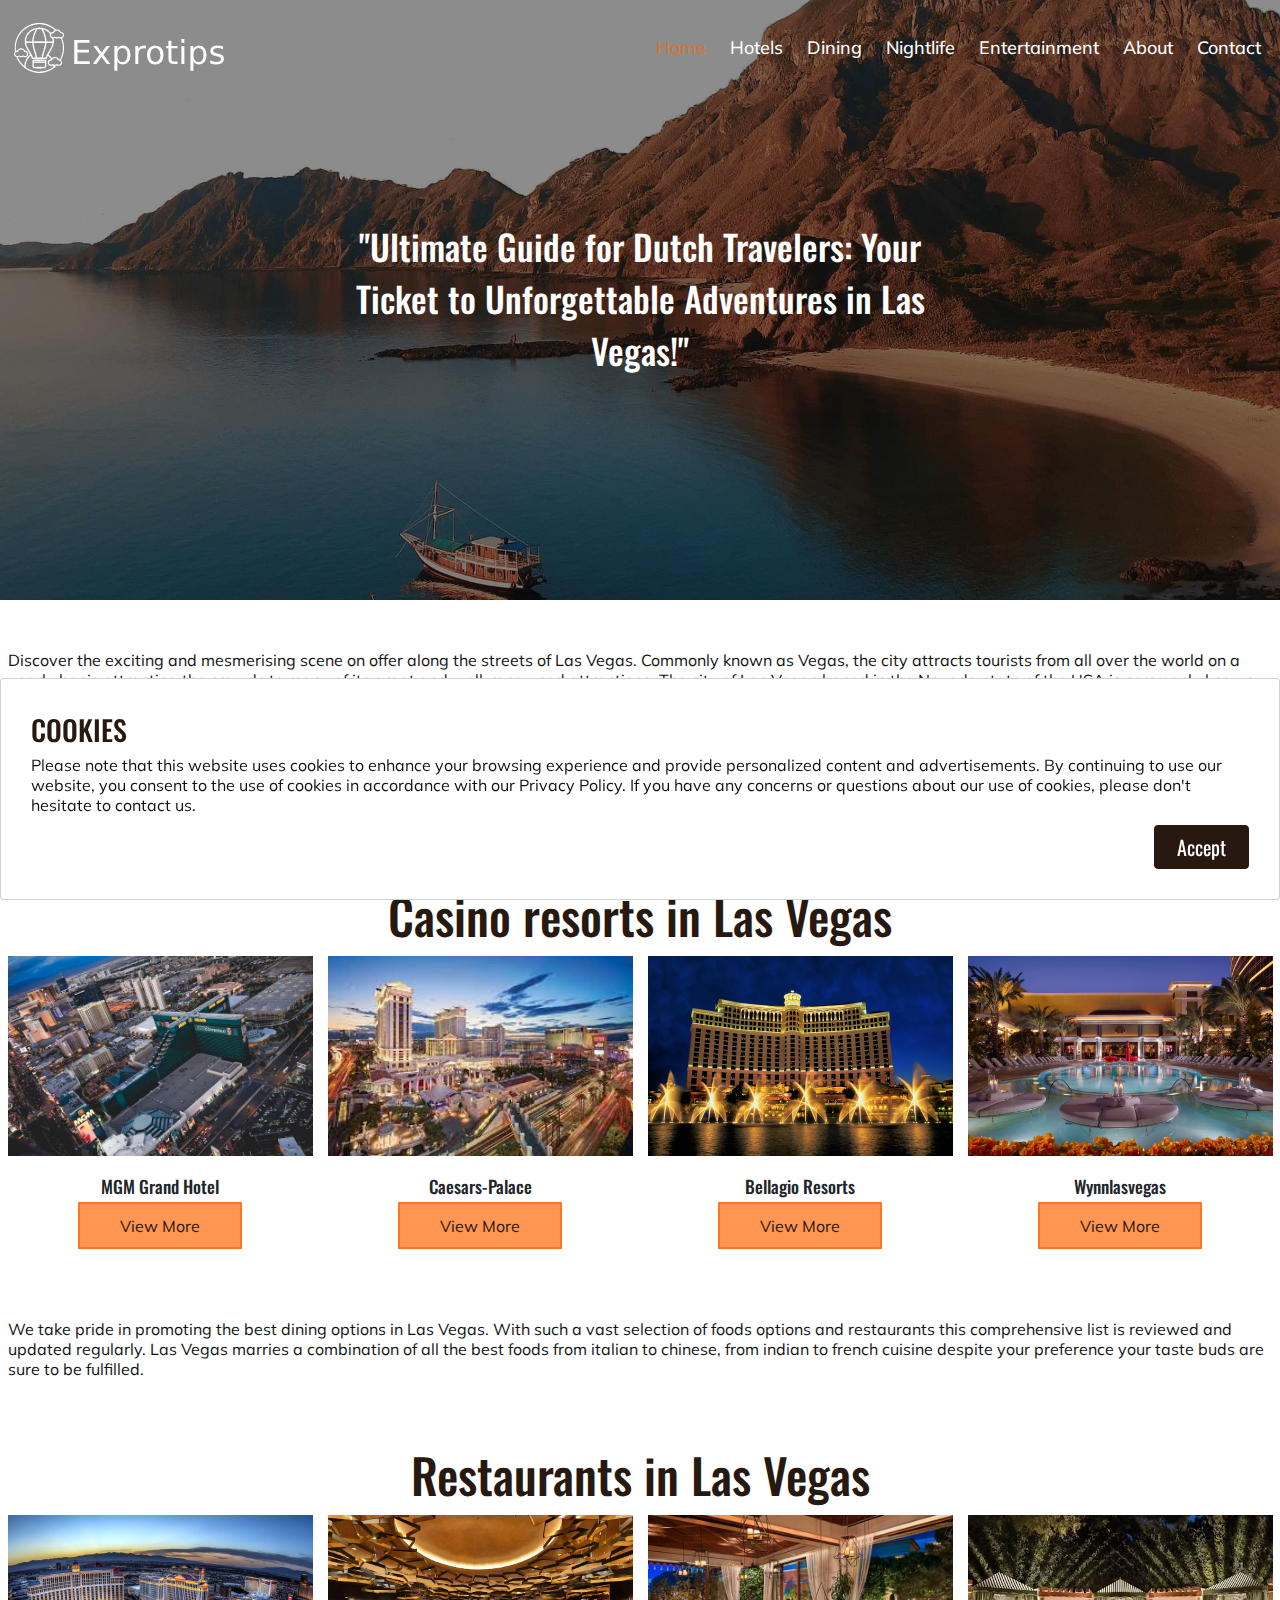
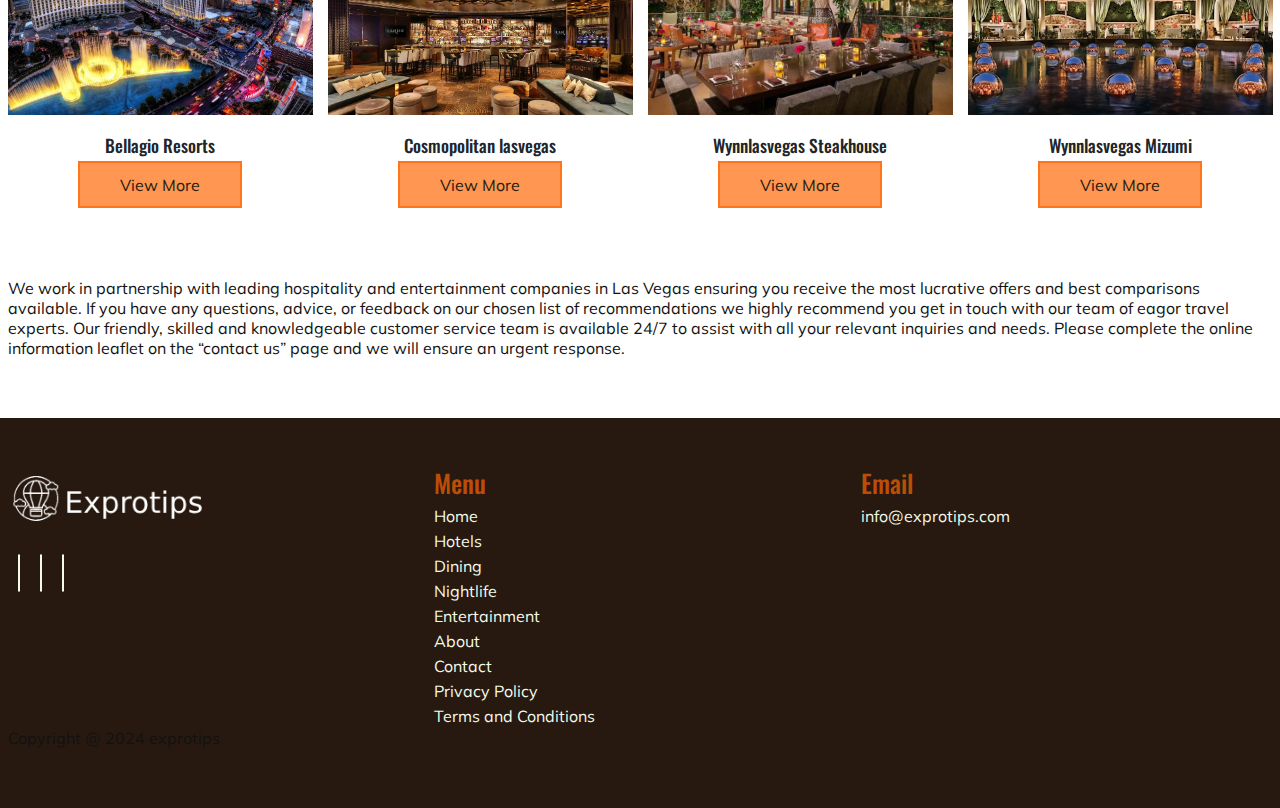
==== commit ebdb7a3b: "updates" ====
--- a/index.html
+++ b/index.html
@@ -257,6 +257,7 @@
   </div>
   <!-- site toptext done -->
 
+
   <!-- site footer start -->
   <div class="footer">
     <div class="container">
@@ -297,6 +298,11 @@
               </div>
             </div>
           </div>
+        </div>
+      </div>
+      <div class="row">
+        <div class="copyright-text">
+          <p>Copyright @ 2024 exprotips</p>
         </div>
       </div>
     </div>
--- a/css/style.css
+++ b/css/style.css
@@ -84,6 +84,11 @@
   line-height: normal;
   font-weight: 500;
   color: #271910;
+}
+@media screen and (max-width: 768px) {
+  h4 {
+    font-size: 21px;
+  }
 }
 
 * {
@@ -214,7 +219,7 @@
   padding: 50px 0;
 }
 .footer-logo img {
-  max-width: 250px;
+  max-width: 200px;
 }
 .footer-links h2 {
   color: rgba(255, 103, 4, 0.6901960784);
@@ -300,7 +305,6 @@
   background-image: url(../images/termsbanner.jpg);
   text-align: center;
   position: relative;
-  background-position: top;
 }
 
 .terms {
@@ -328,6 +332,7 @@
 /*contact-css-start*/
 .contactbanner.banner {
   background-image: url(../images/contactbanner.avif);
+  position: relative;
 }
 
 .form-main .about_us_content {
@@ -511,6 +516,161 @@
 }
 
 /*About-css-end*/
+/*Dining-css-start*/
+.diningbanner.banner {
+  background-image: url(../images/Diningbanner.jpg);
+  position: relative;
+}
+
+section.endtext {
+  padding: 50px 0;
+}
+
+.hotelcard p {
+  color: #121212;
+  font-size: 16px;
+  line-height: 25px;
+  margin: 30px 0;
+}
+.hotelcard__picture img {
+  max-width: 100%;
+  height: 450px;
+  object-fit: cover;
+}
+.hotelcard__part {
+  max-width: 100%;
+  padding: 30px 0;
+}
+.hotelcard__part h4 {
+  font-size: 20px;
+  margin-top: 10px;
+}
+.hotelcard__main {
+  display: flex;
+  gap: 20px;
+}
+
+.hotel-btn a {
+  display: inline-block;
+  background: rgba(255, 103, 4, 0.6901960784);
+  color: #fff;
+  font-size: 18px;
+  text-align: center;
+  padding: 10px 25px;
+  border: 1px solid rgba(255, 103, 4, 0.6901960784);
+}
+.hotel-btn a:hover {
+  border: 1px solid rgba(255, 103, 4, 0.6901960784);
+  background-color: transparent;
+  color: rgba(255, 103, 4, 0.6901960784);
+}
+
+.hotel__numeric {
+  font-size: 30px;
+}
+
+.homecard__text.hotel {
+  padding-bottom: 30px;
+}
+
+.end__content.hotely h3 {
+  margin: 0 0 20px;
+}
+.end__content.hotely p {
+  margin-top: 0;
+}
+
+.end__content.hotely {
+  padding: 30px 0;
+}
+
+/*Start Faq css*/
+.faq-page {
+  width: 100%;
+  background-color: #fff;
+  border-radius: 10px;
+  box-shadow: 0 0 10px rgba(0, 0, 0, 0.1);
+}
+
+.casino-text.hoteli {
+  padding: 0 0 50px 0 !important;
+}
+
+.faq-item {
+  padding: 20px;
+  border-bottom: 1px solid #e0e0e0;
+  cursor: pointer;
+  transition: background-color 0.3s ease-in-out;
+  display: flex;
+  justify-content: space-between;
+  align-items: center;
+}
+
+.faq-item:last-child {
+  border-bottom: none;
+}
+
+.faq-question {
+  font-size: 18px;
+  line-height: 25px;
+  color: rgba(255, 103, 4, 0.6901960784);
+  font-weight: 400;
+}
+
+.faq-section {
+  padding: 50px 0 0 0;
+}
+
+.faq-answer {
+  font-size: 16px;
+  max-height: 0;
+  overflow: hidden;
+  transition: max-height 0.3s ease-in-out;
+  padding-left: 10px;
+  padding-right: 10px;
+}
+.faq-answer p {
+  padding-top: 25px;
+  padding-bottom: 25px;
+}
+
+.faq-answer.active {
+  border-bottom: 1px solid #e0e0e0;
+}
+
+.icon-container i {
+  font-size: 16px;
+  cursor: pointer;
+  transition: transform 0.3s ease-in-out;
+}
+
+.icon-container i.active {
+  transform: rotate(90deg);
+}
+
+/*End Faq css*/
+/*Dining-css-end*/
+/*nightlife-css-start*/
+.nightlifebanner.banner {
+  background-image: url(../images/nightlifebanner.jpg);
+  position: relative;
+}
+
+/*nightlife-css-end*/
+/*entertainment-css-start*/
+.entertainmentbanner.banner {
+  background-image: url(../images/entertainmentbanner.jpeg);
+  position: relative;
+}
+
+/*entertainment-css-end*/
+/*hotel-css-start*/
+.hotelbanner.banner {
+  background-image: url(../images/hotelsbanner.jpg);
+  position: relative;
+}
+
+/*hotel-css-end*/
 
 
 /*# sourceMappingURL=style.css.map */
--- a/css/responsive.css
+++ b/css/responsive.css
@@ -83,6 +83,11 @@
   line-height: normal;
   font-weight: 500;
   color: #271910;
+}
+@media screen and (max-width: 768px) {
+  h4 {
+    font-size: 21px;
+  }
 }
 
 /*media queries start*/
@@ -237,6 +242,11 @@
     margin: unset;
   }
 }
+@media screen and (max-width: 767px) {
+  .hotelcard__part {
+    max-width: 100%;
+  }
+}
 @media screen and (max-width: 575px) {
   .site-nav {
     width: 100%;
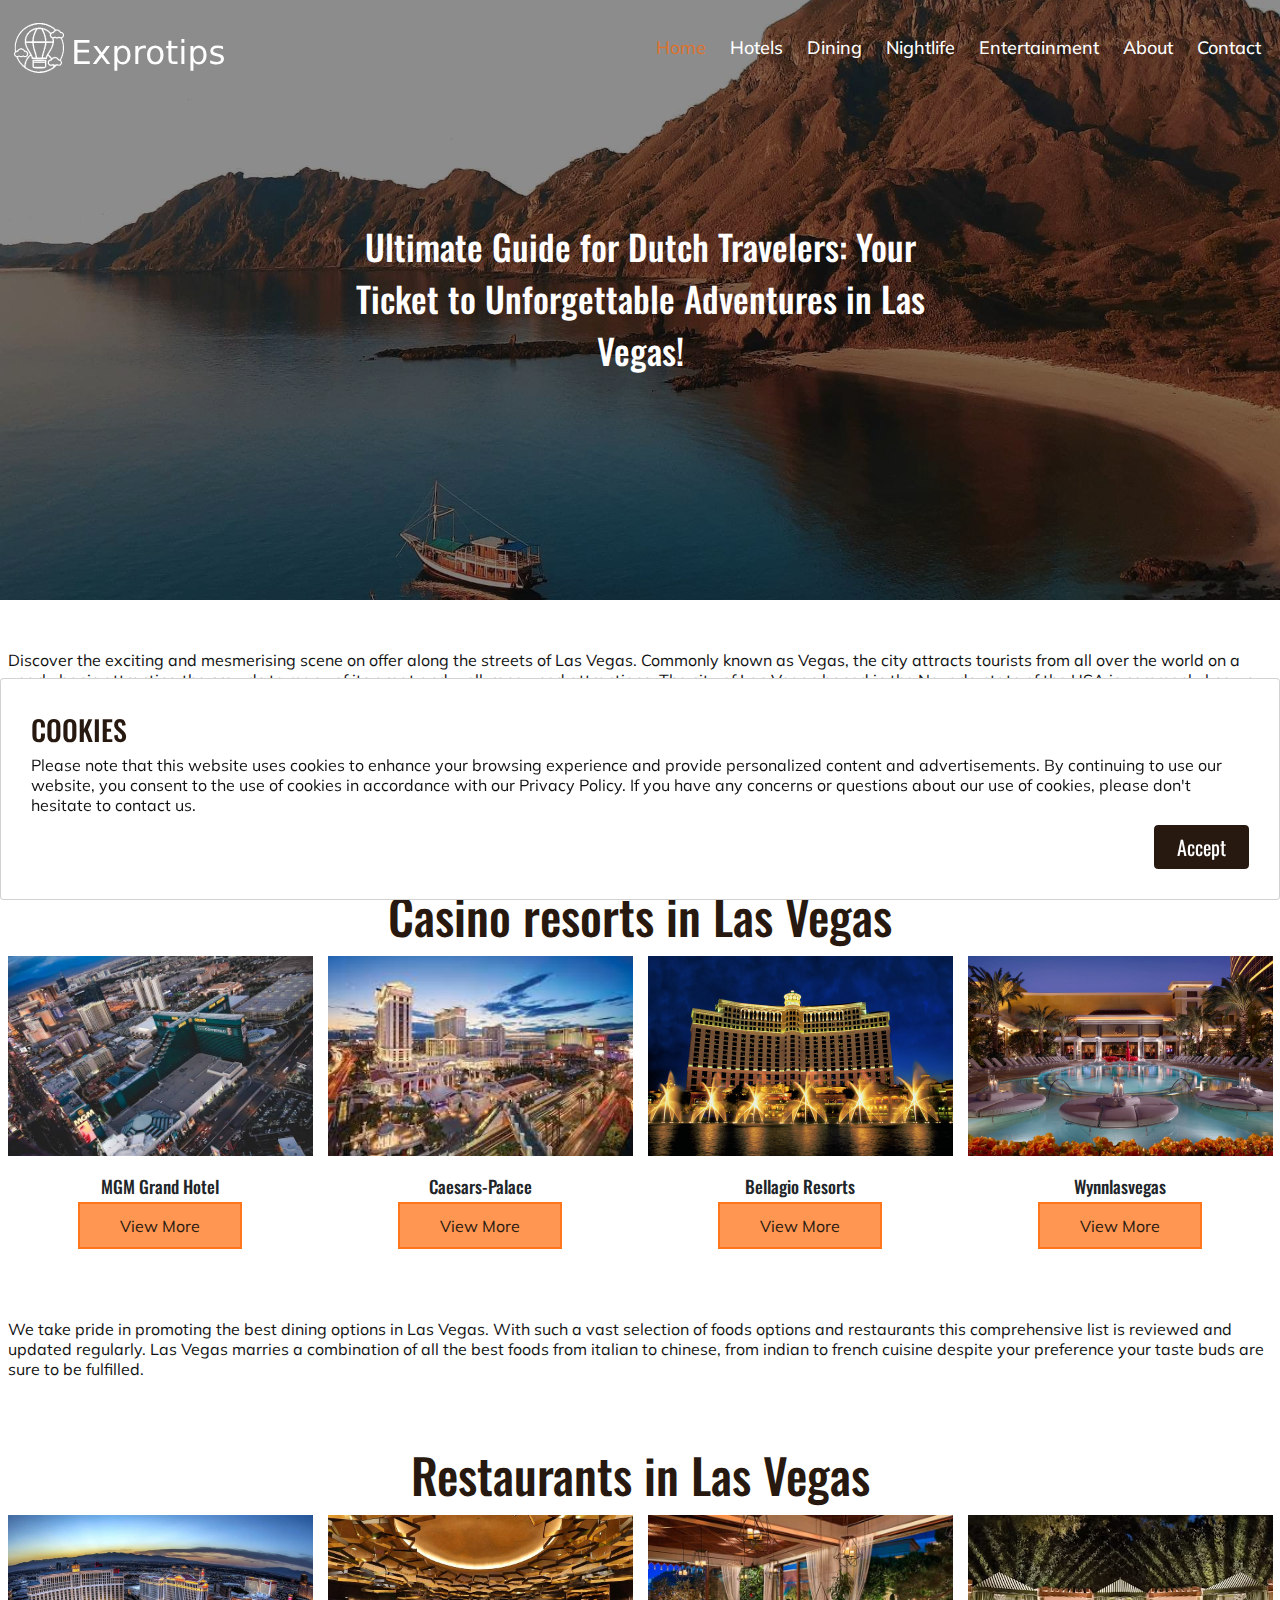
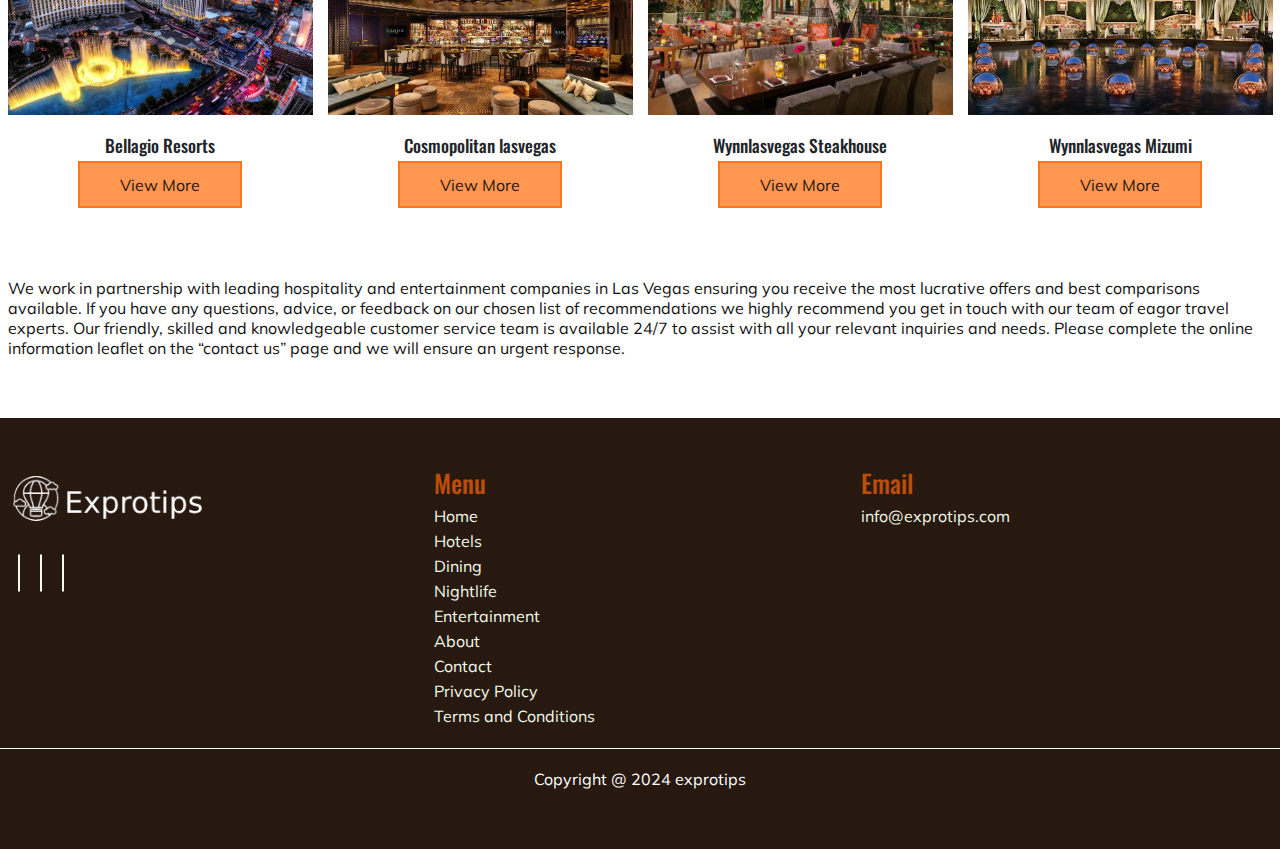
==== commit f9bdcffb: "update" ====
--- a/index.html
+++ b/index.html
@@ -60,7 +60,7 @@
         <div class="col-12">
           <div class="bannertitle">
             <h1>
-              "Ultimate Guide for Dutch Travelers: Your Ticket to Unforgettable Adventures in Las Vegas!"</h1>
+              Ultimate Guide for Dutch Travelers: Your Ticket to Unforgettable Adventures in Las Vegas!</h1>
           </div>
         </div>
       </div>
--- a/css/style.css
+++ b/css/style.css
@@ -270,6 +270,16 @@
   color: rgba(255, 103, 4, 0.6901960784);
 }
 
+.copyright-text {
+  text-align: center;
+  border-top: 1px solid #fff;
+  margin-top: 20px;
+}
+.copyright-text p {
+  color: #fff;
+  margin-top: 20px;
+}
+
 /*footer-css-end*/
 /*privacy-policy start*/
 .privacy__section.banner {
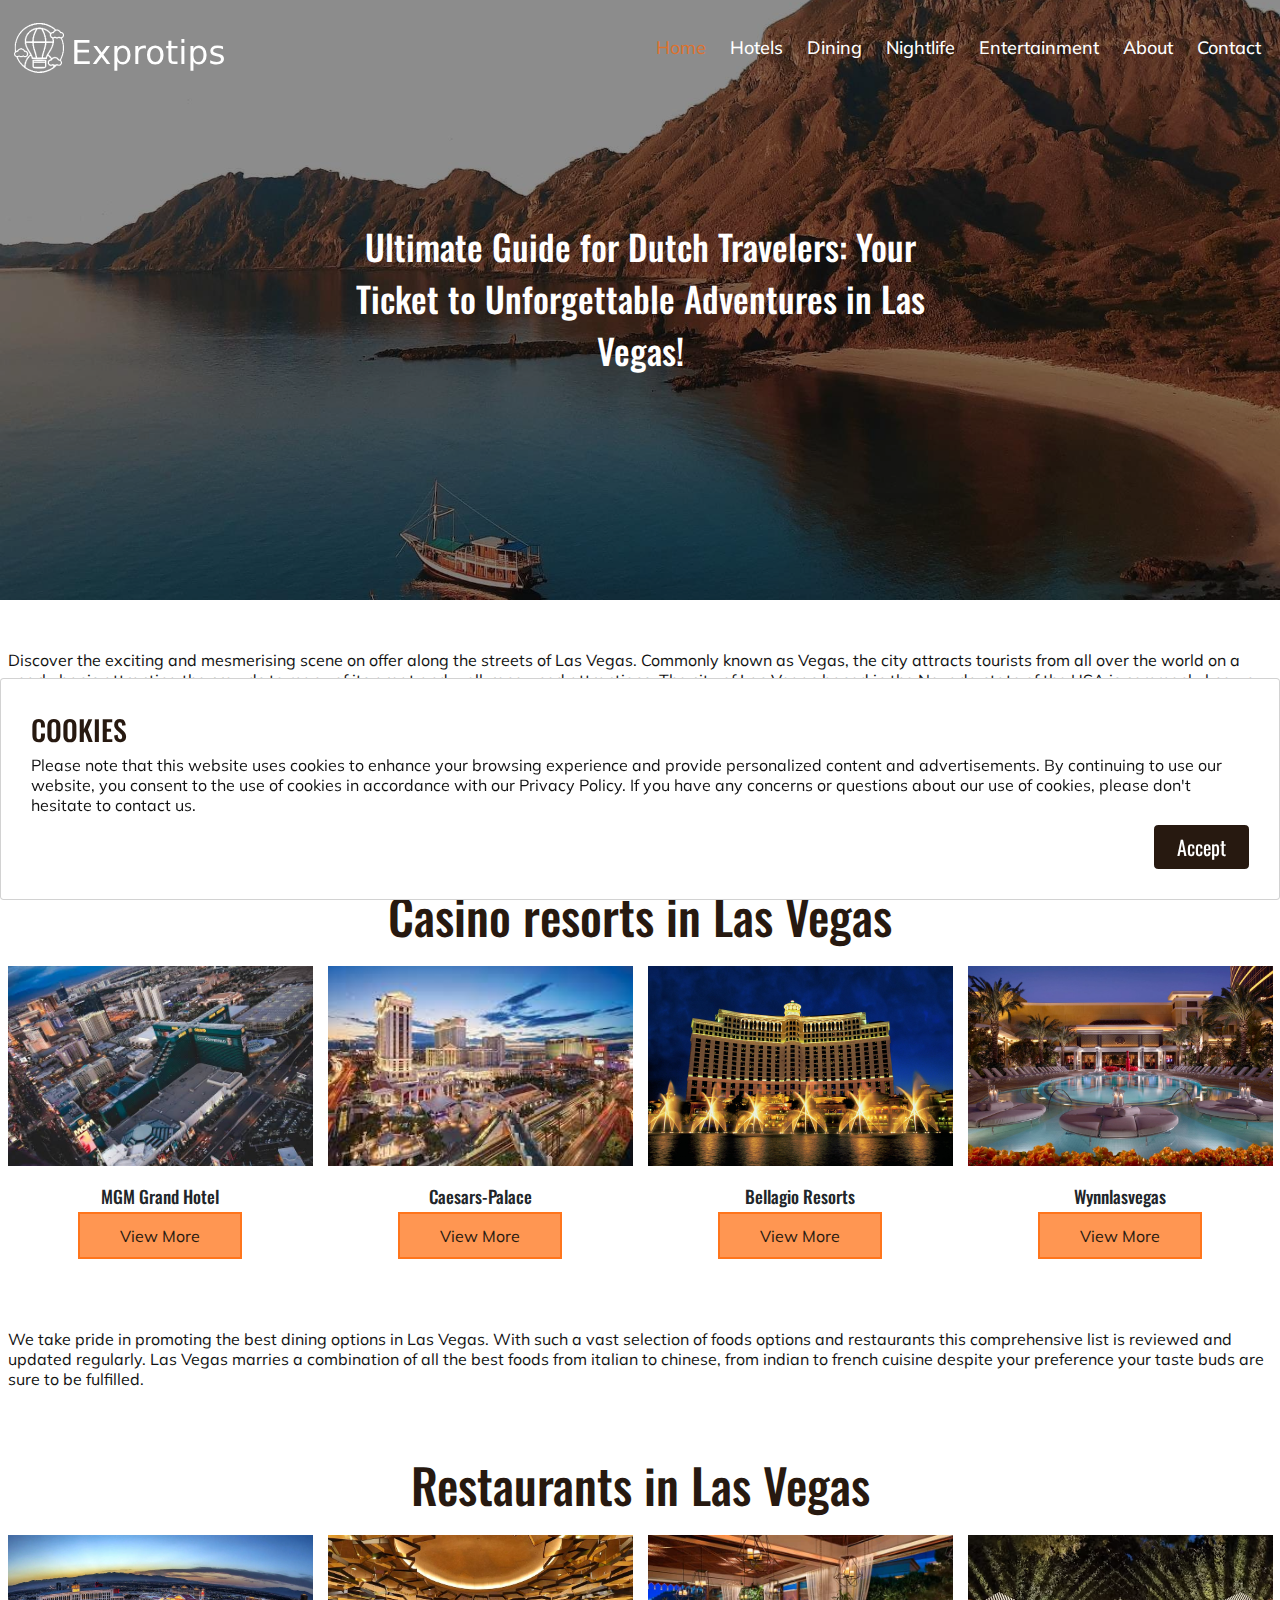
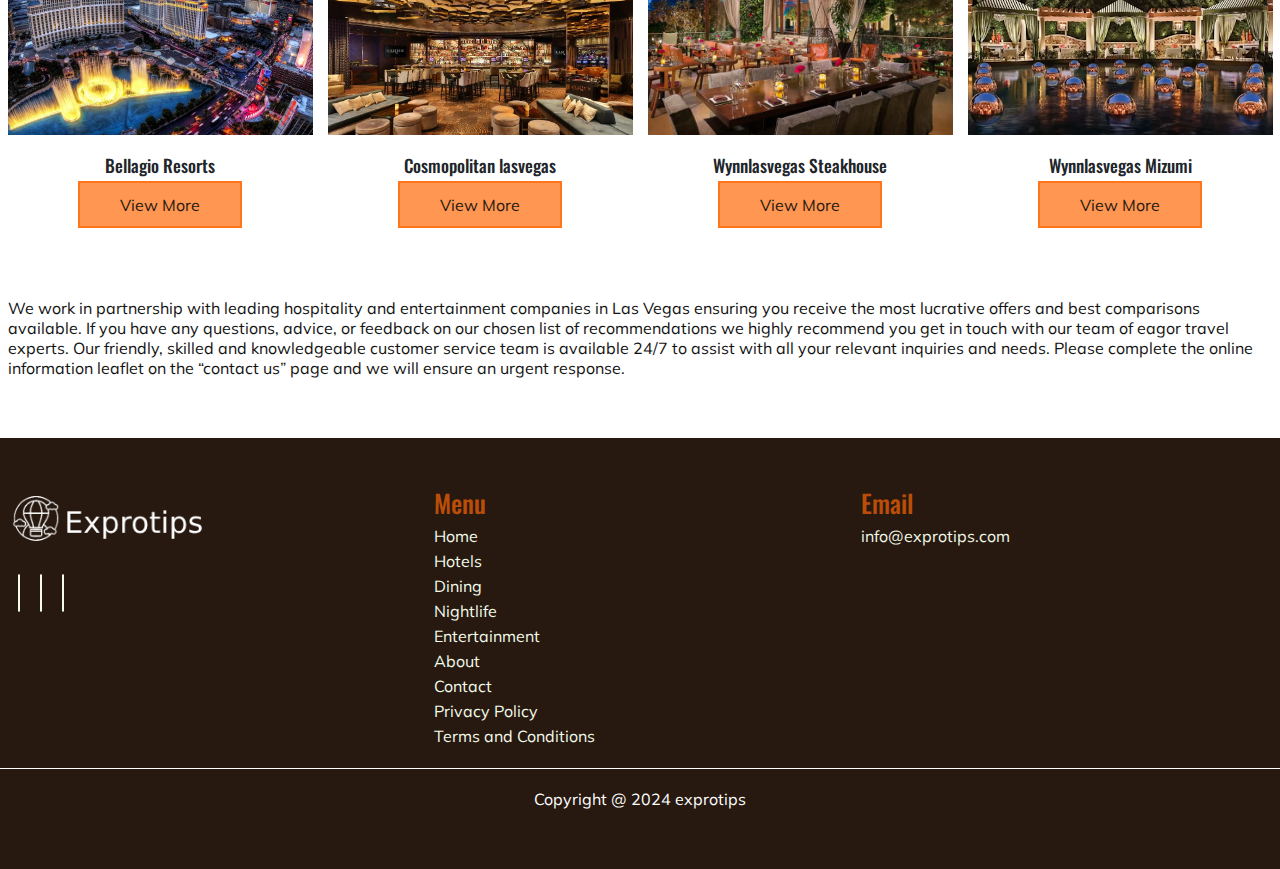
==== commit 2763e20c: "update" ====
--- a/index.html
+++ b/index.html
@@ -97,7 +97,7 @@
   <!-- site homecard start -->
   <div class="homecard">
     <div class="container">
-      <h2 class="title text-center">Casino resorts in Las Vegas</h2>
+      <h2 class="title text-center mb-4">Casino resorts in Las Vegas</h2>
       <div class="row">
         <div class="col-lg-3 col-md-6 col-sm-12">
           <div class="homecard-main">
@@ -177,7 +177,7 @@
   <!-- site homecard start -->
   <div class="homecard">
     <div class="container">
-      <h2 class="title text-center">Restaurants in Las Vegas</h2>
+      <h2 class="title text-center mb-4">Restaurants in Las Vegas</h2>
       <div class="row">
         <div class="col-lg-3 col-md-6 col-sm-12">
           <div class="homecard-main">
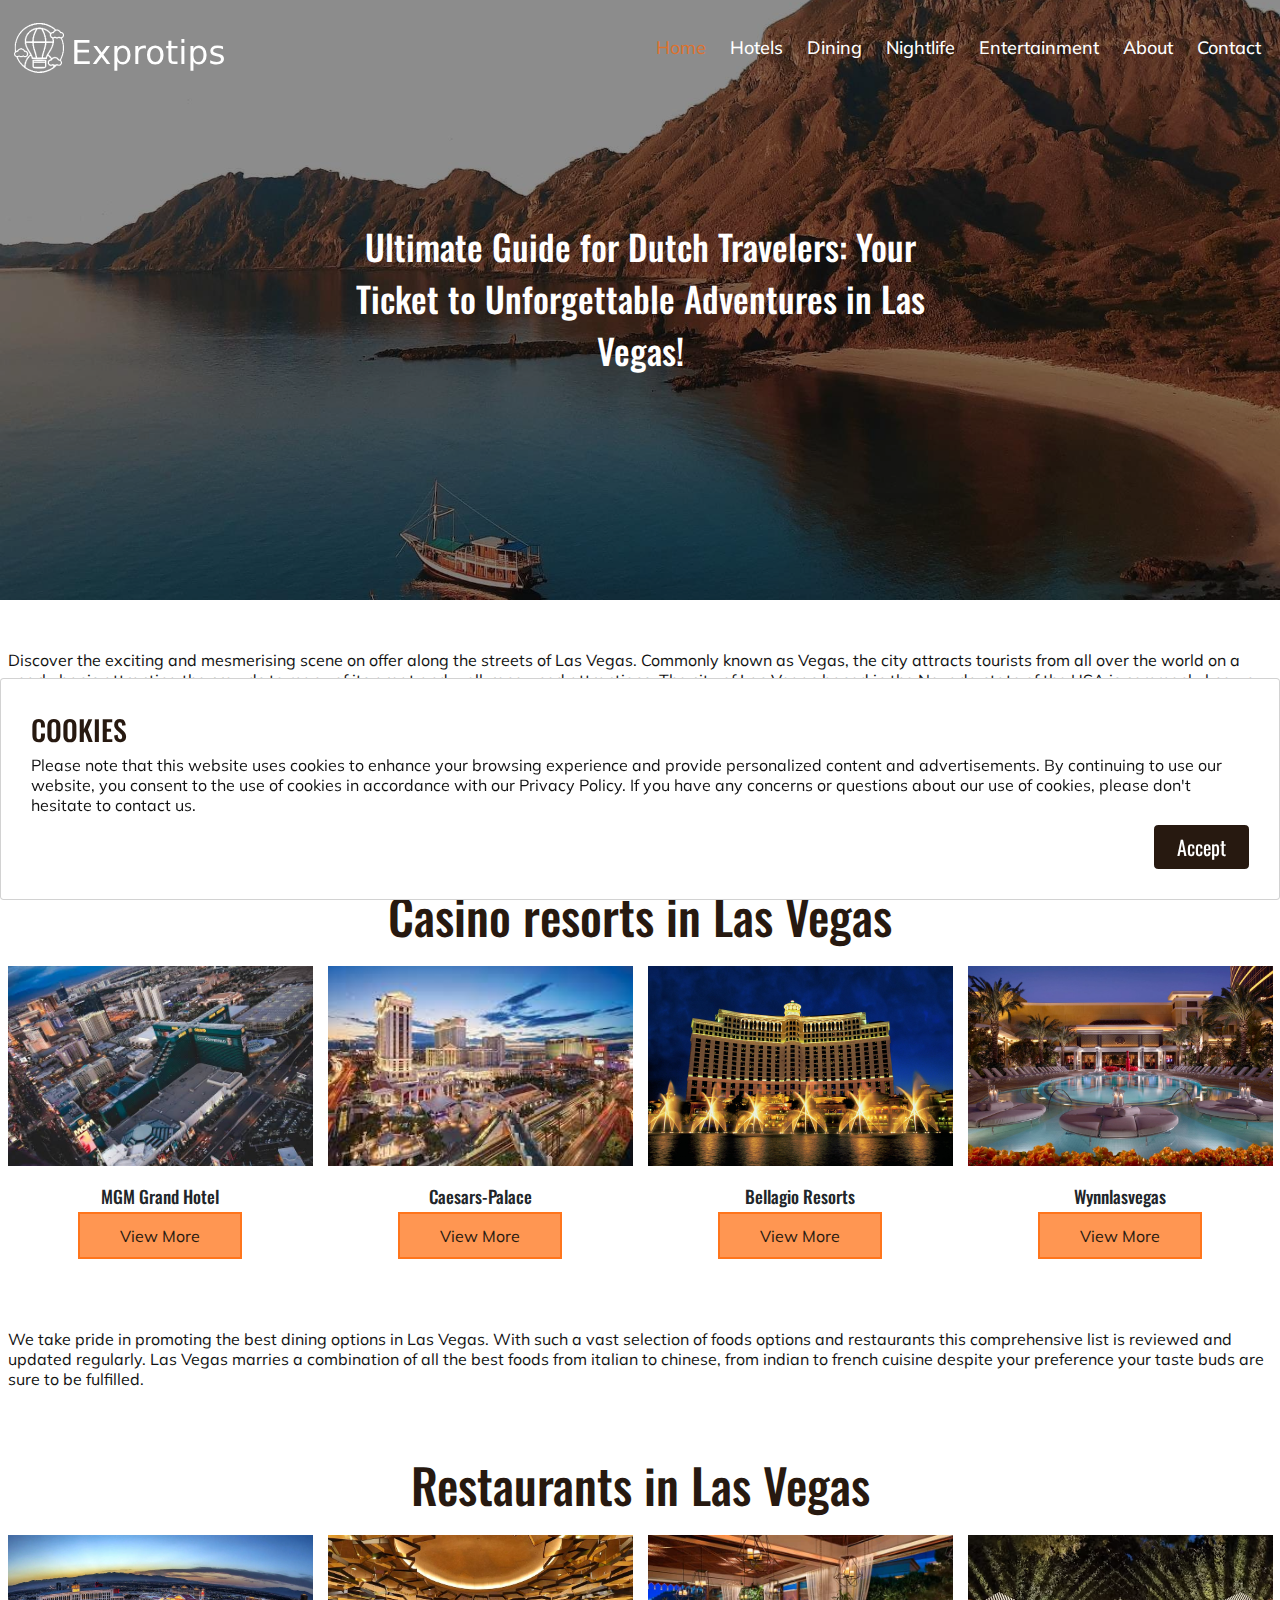
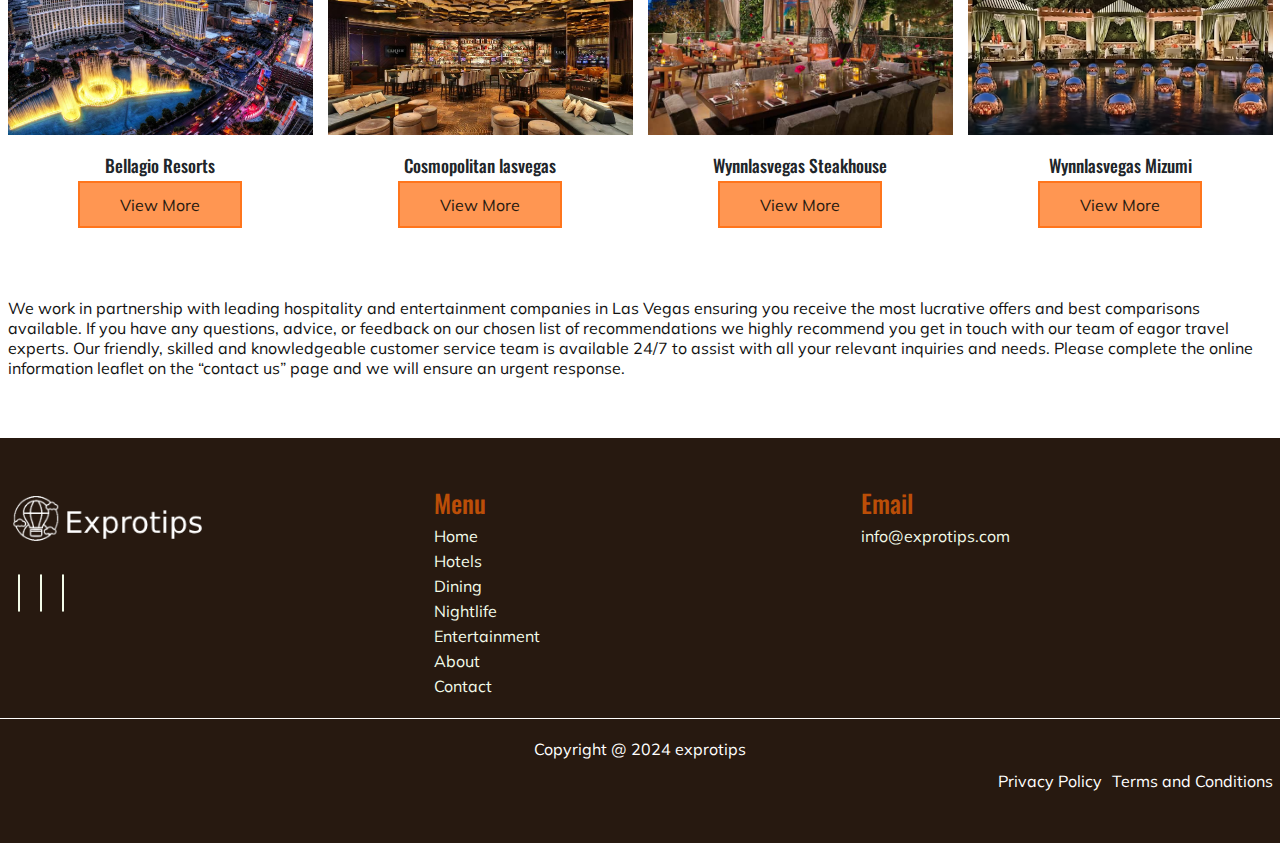
==== commit 7402f9b3: "update" ====
--- a/index.html
+++ b/index.html
@@ -284,8 +284,7 @@
               <li><a href="entertainment.html">Entertainment </a></li>
               <li><a href="about.html">About</a></li>
               <li><a href="contact.html">Contact</a></li>
-              <li><a href="privacy-policy.html">Privacy Policy</a></li>
-              <li><a href="terms-conditions.html">Terms and Conditions</a></li>
+
             </ul>
           </div>
         </div>
@@ -303,6 +302,10 @@
       <div class="row">
         <div class="copyright-text">
           <p>Copyright @ 2024 exprotips</p>
+        </div>
+        <div class="copyright-flex">
+          <li><a href="privacy-policy.html">Privacy Policy</a></li>
+          <li><a href="terms-conditions.html">Terms and Conditions</a></li>
         </div>
       </div>
     </div>
--- a/css/style.css
+++ b/css/style.css
@@ -280,6 +280,21 @@
   margin-top: 20px;
 }
 
+.copyright-flex {
+  display: flex;
+  justify-content: end;
+  gap: 10px;
+}
+.copyright-flex li {
+  color: #fff;
+  display: flex;
+  align-items: end;
+  justify-content: end;
+}
+.copyright-flex li a:hover {
+  color: #fff;
+}
+
 /*footer-css-end*/
 /*privacy-policy start*/
 .privacy__section.banner {
